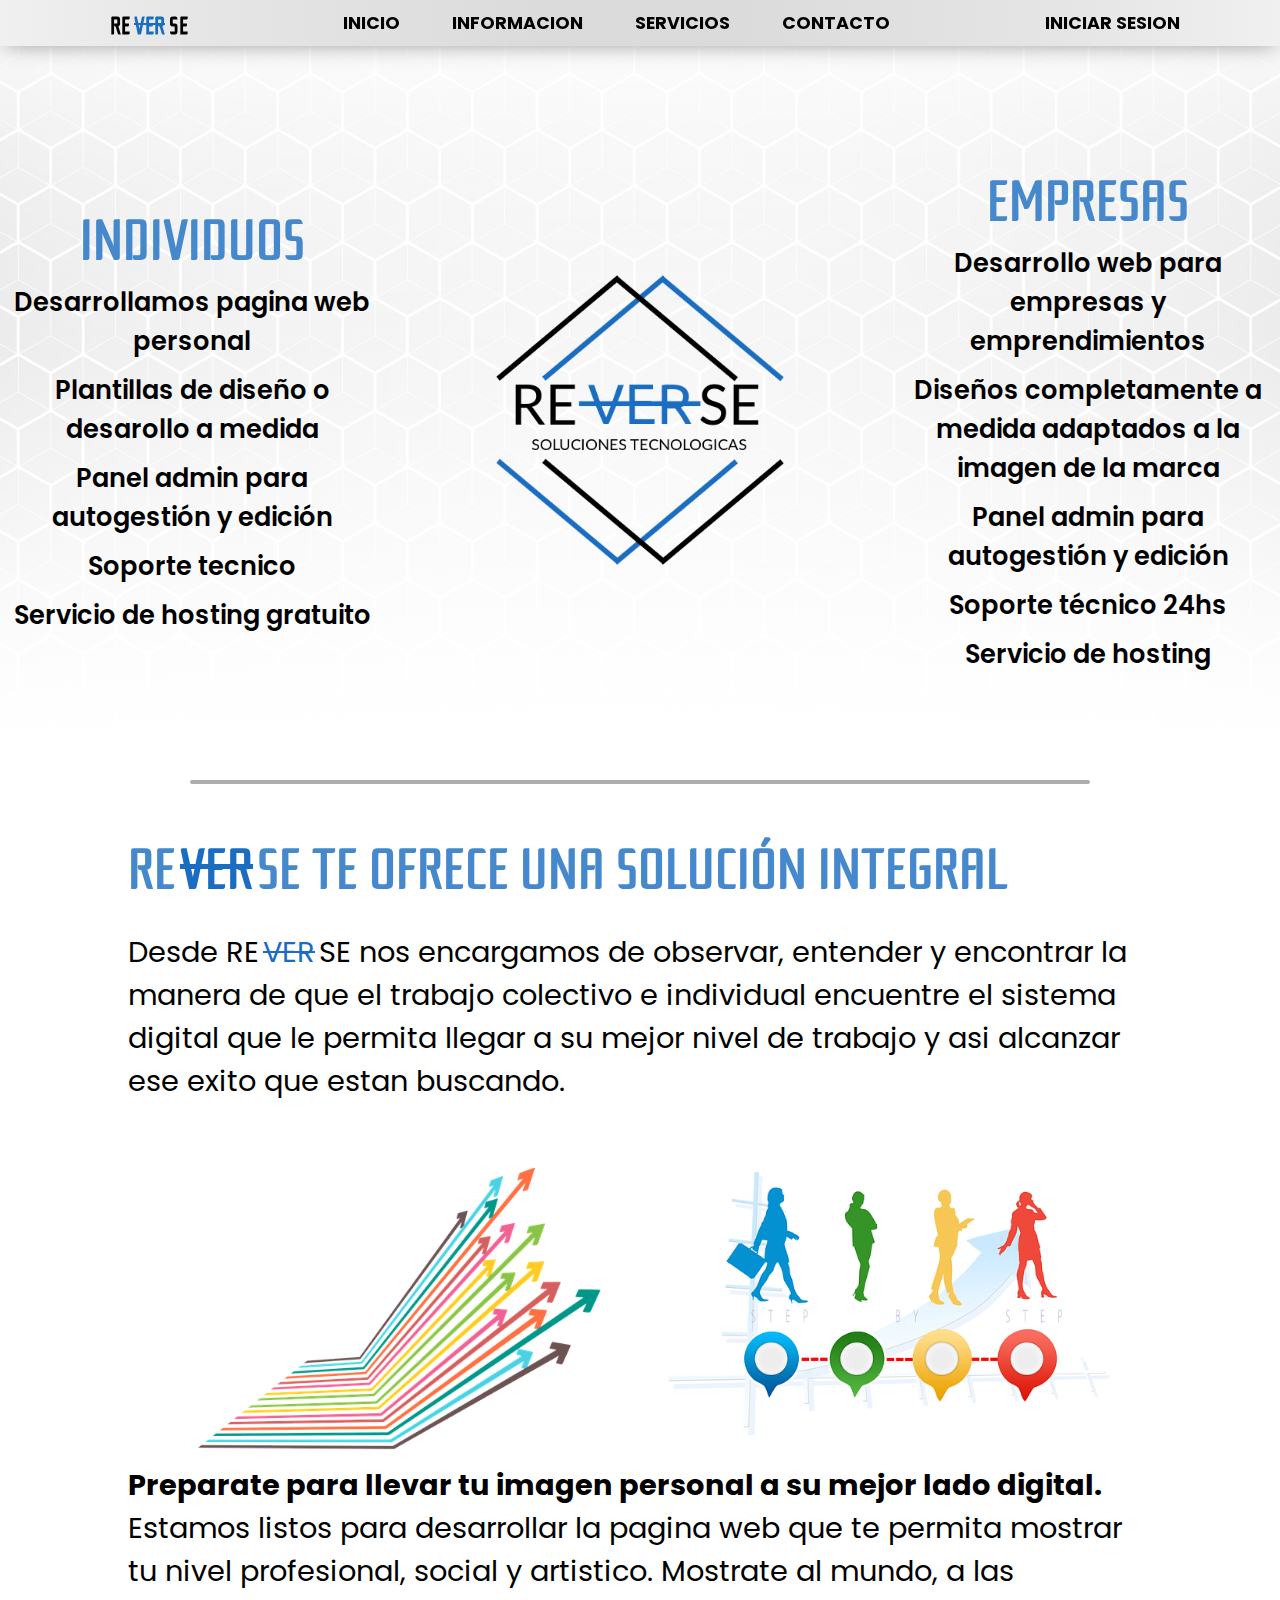
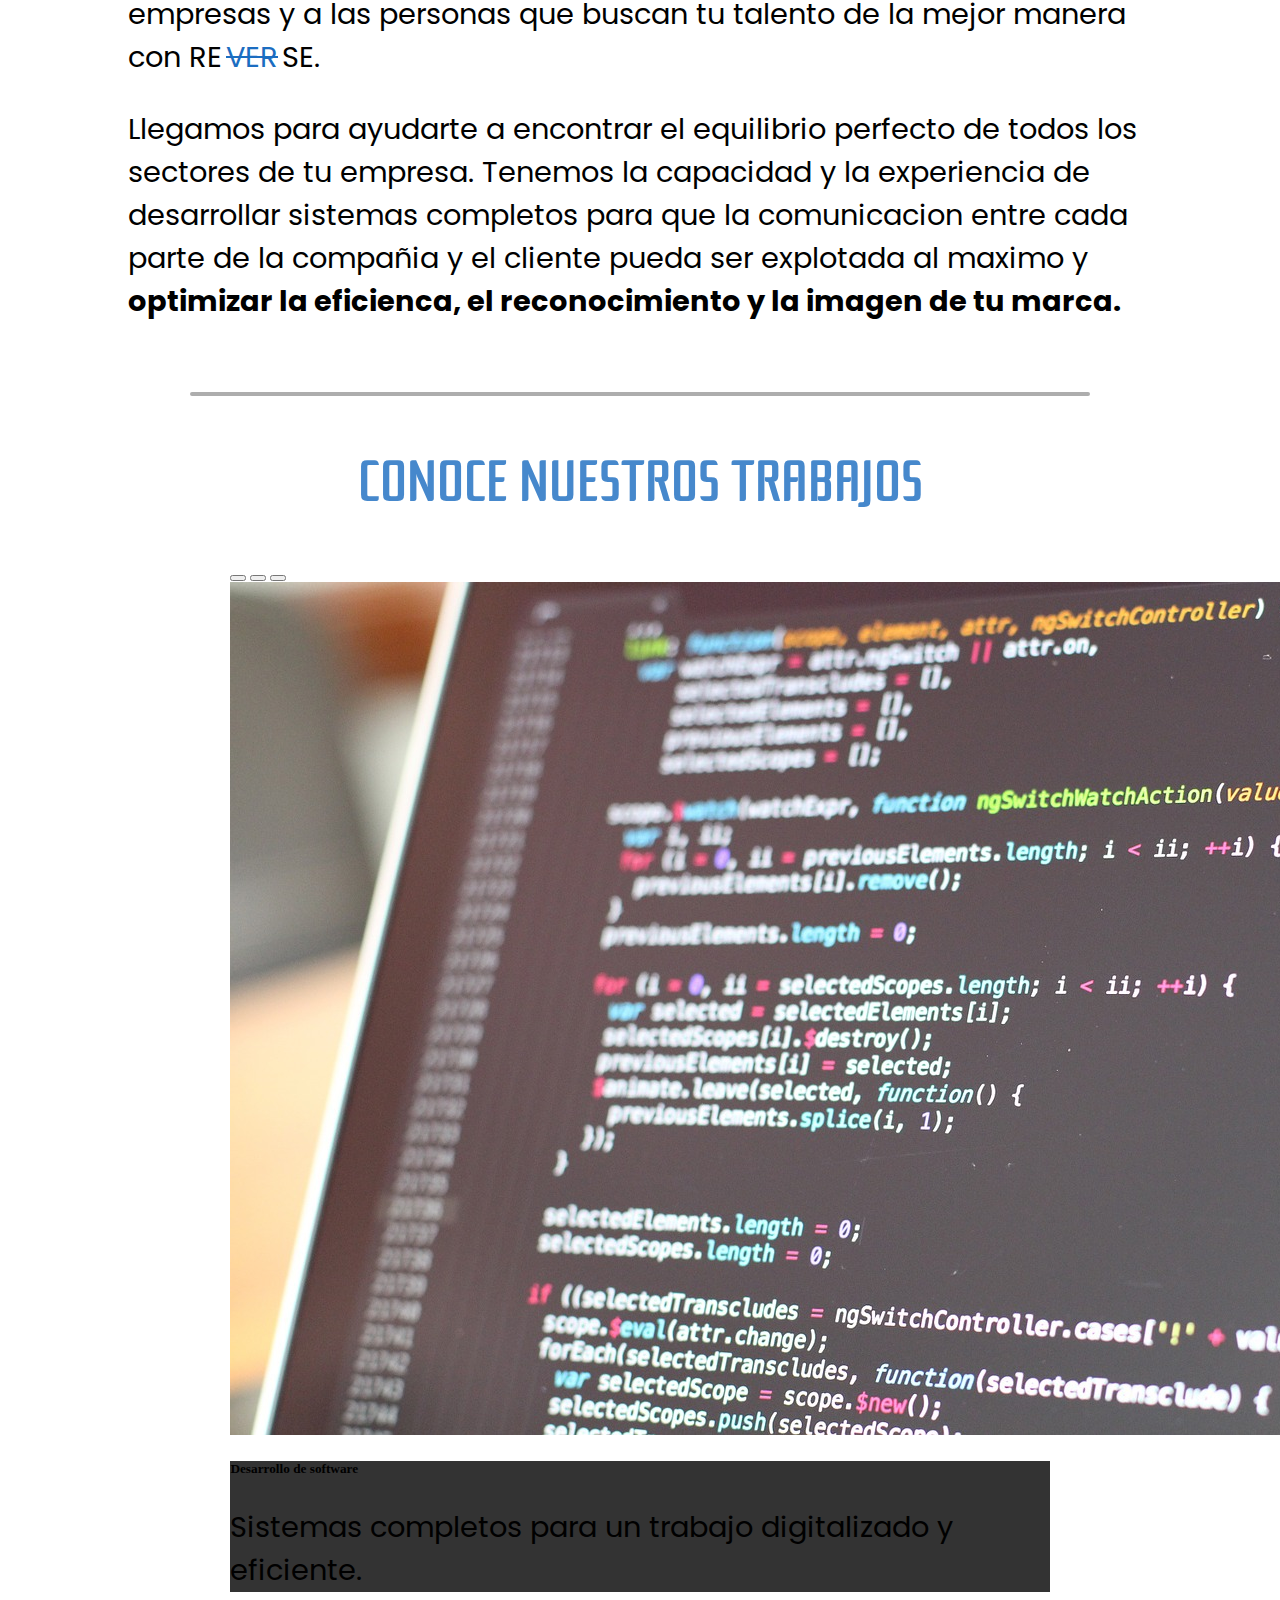
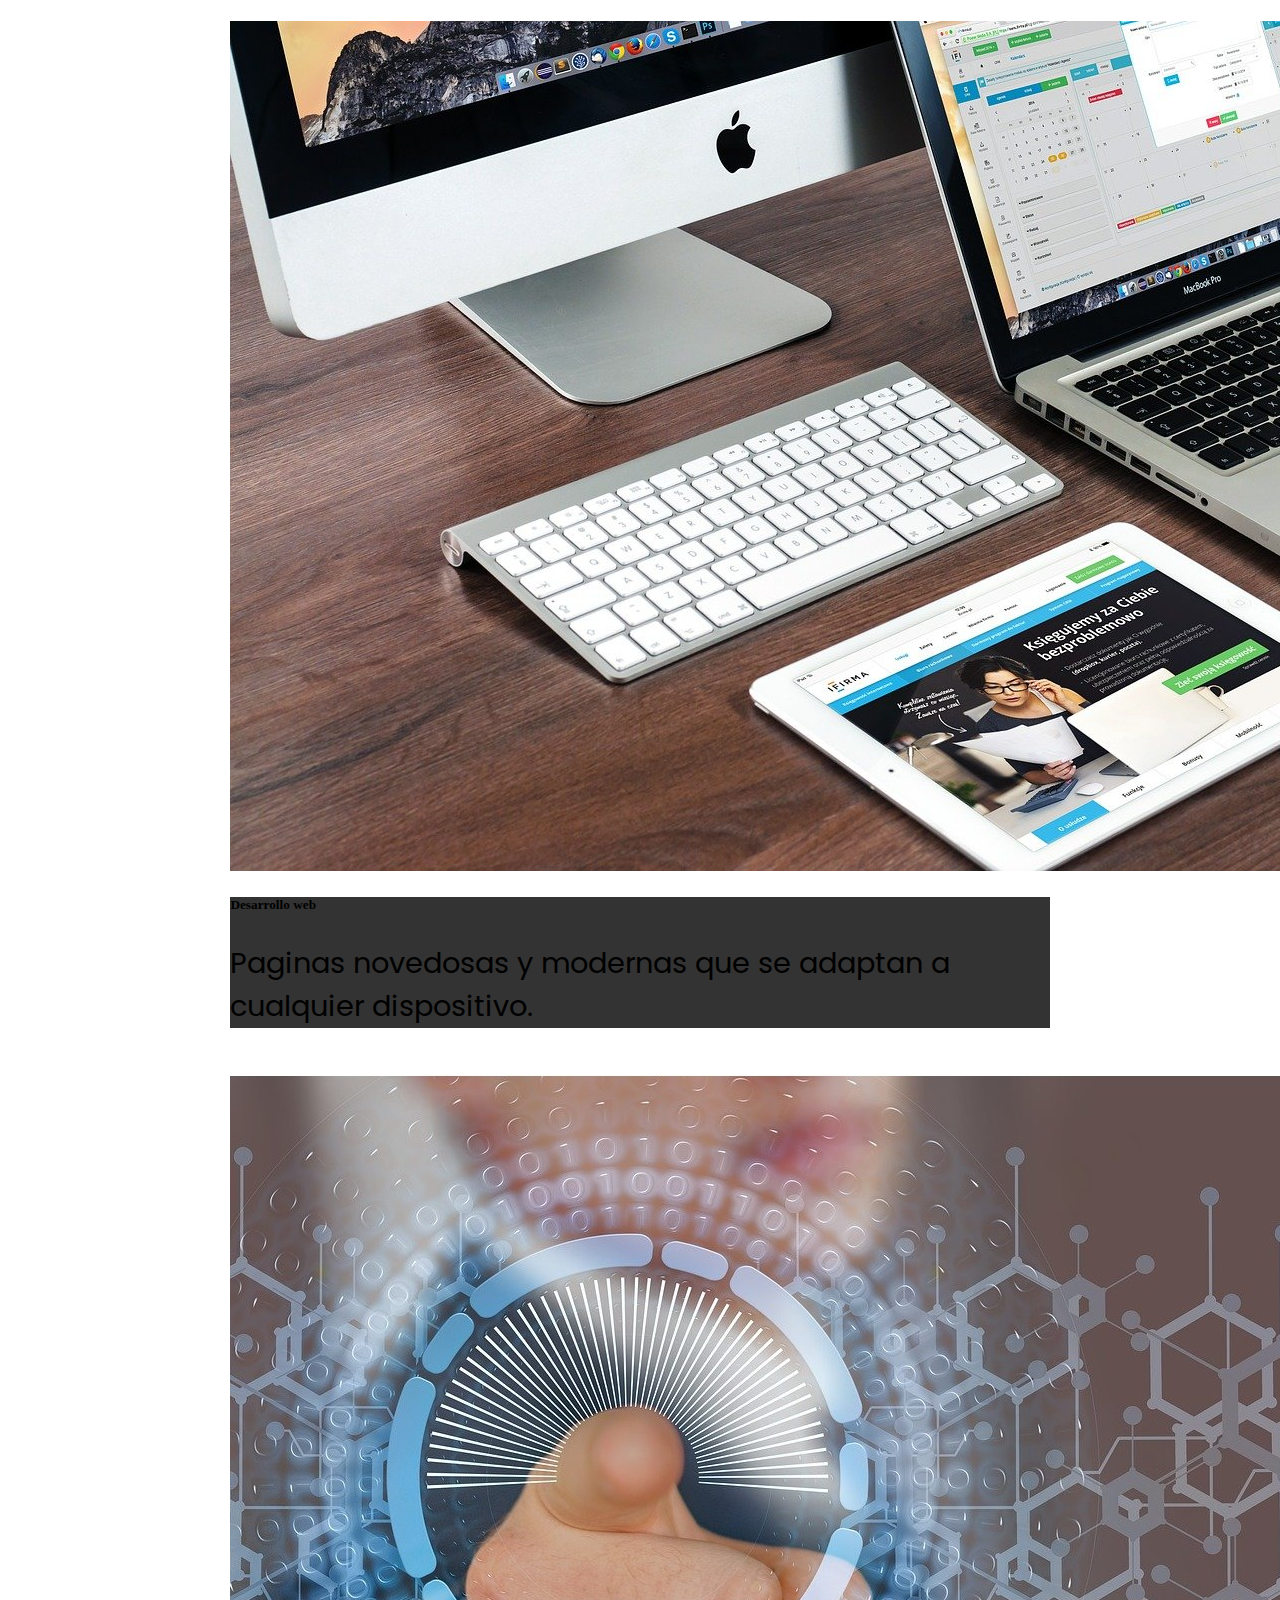
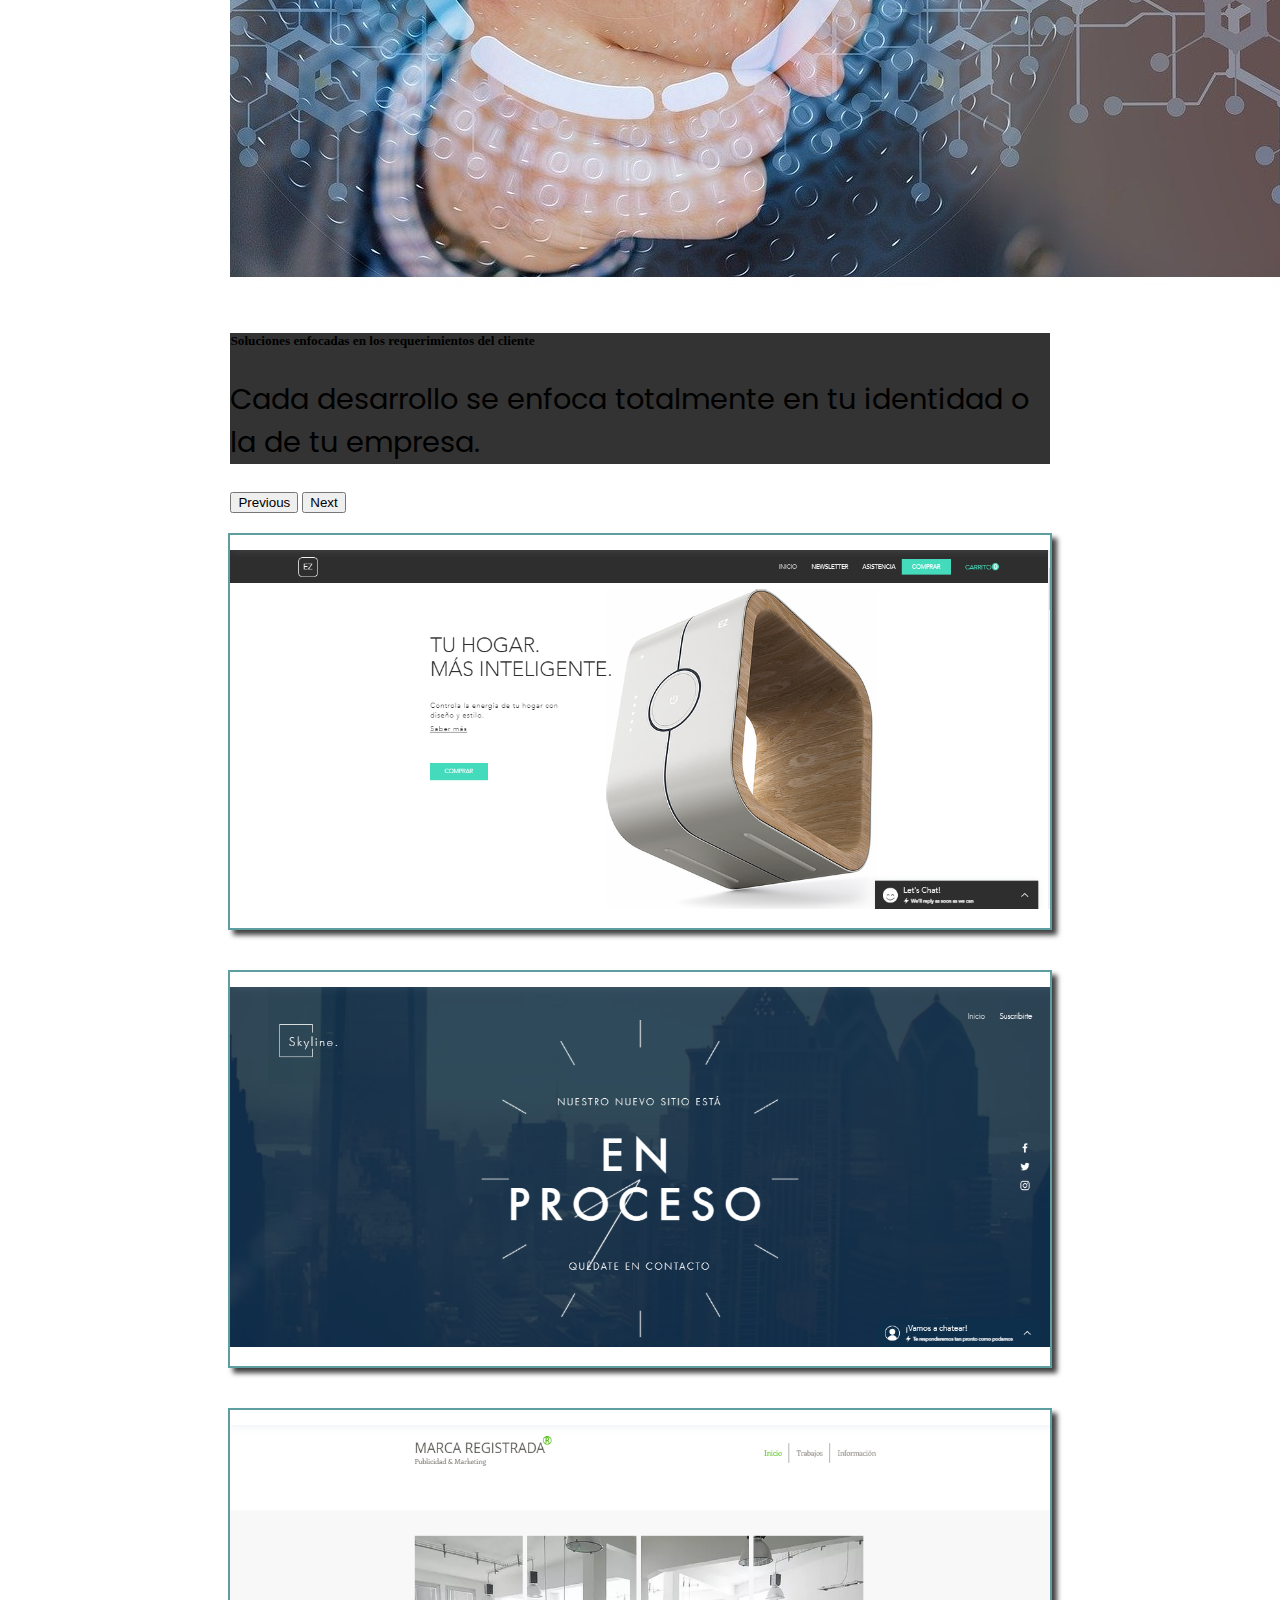
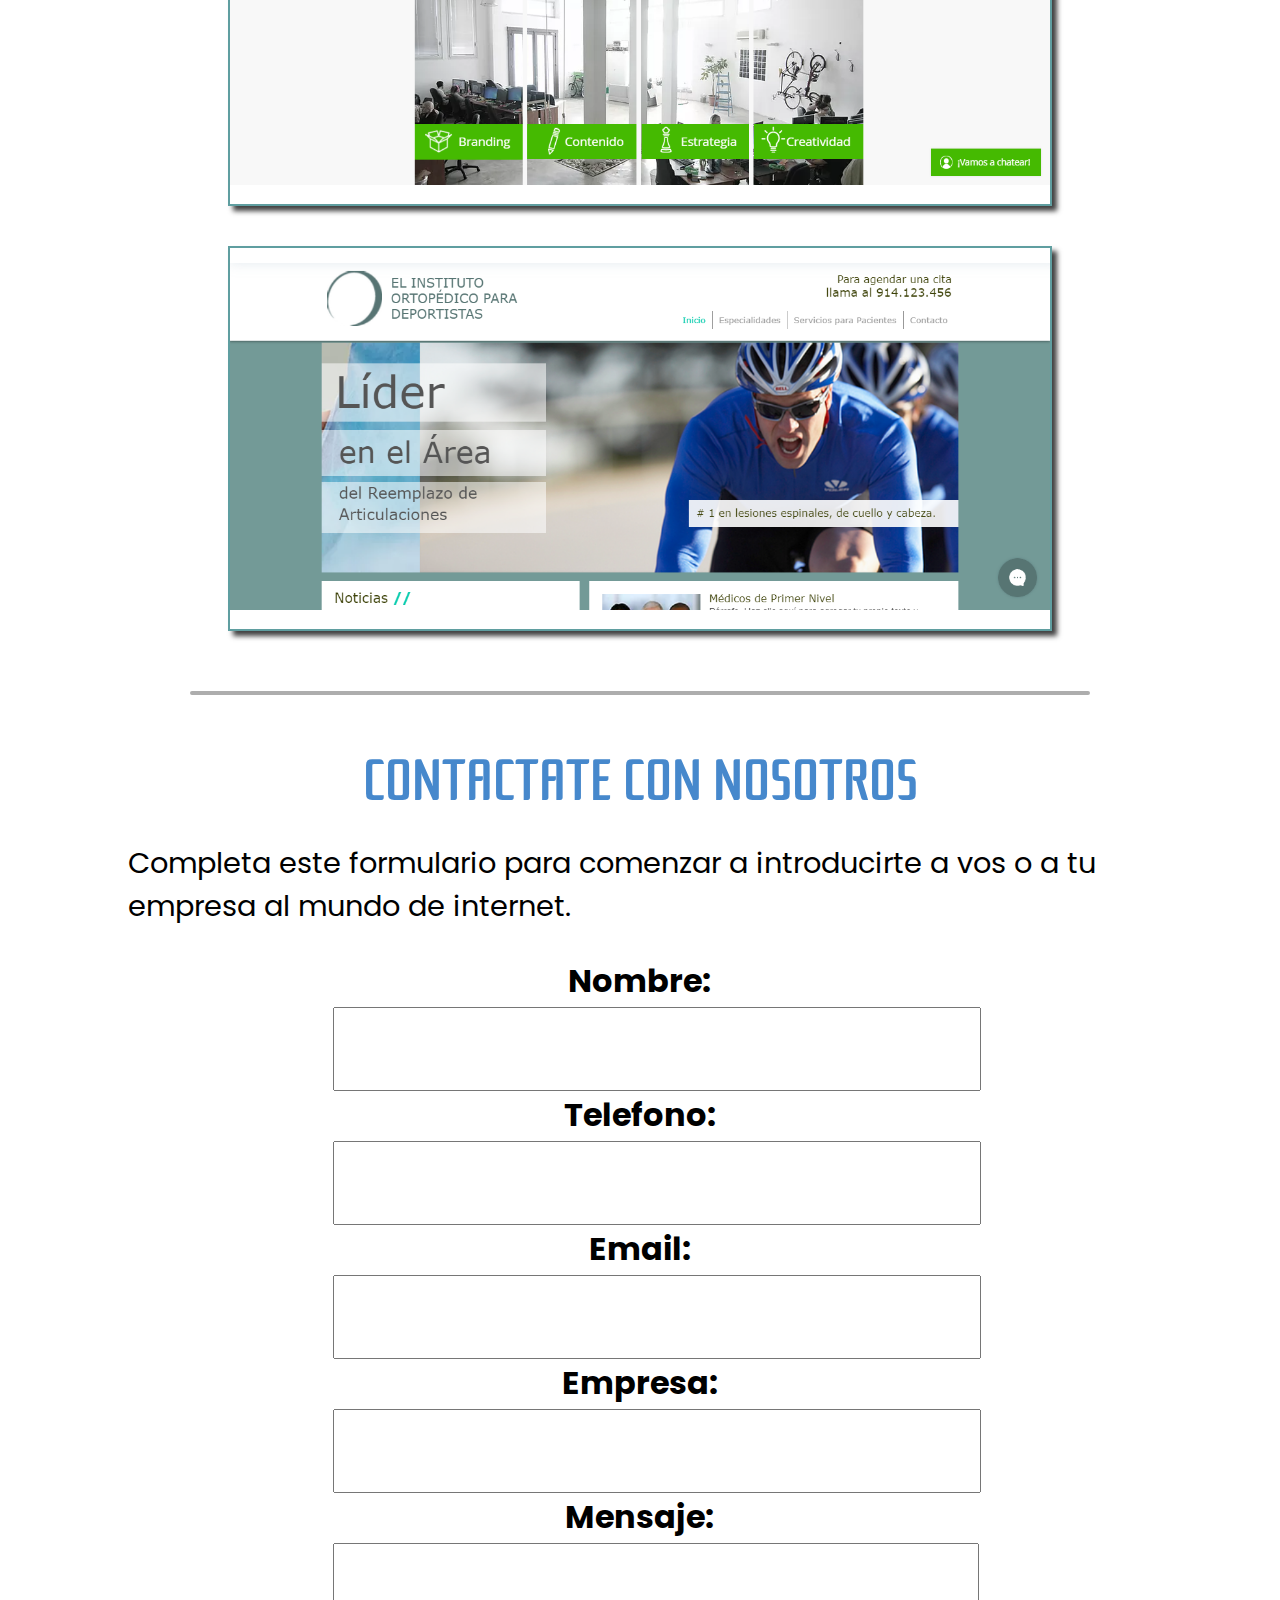
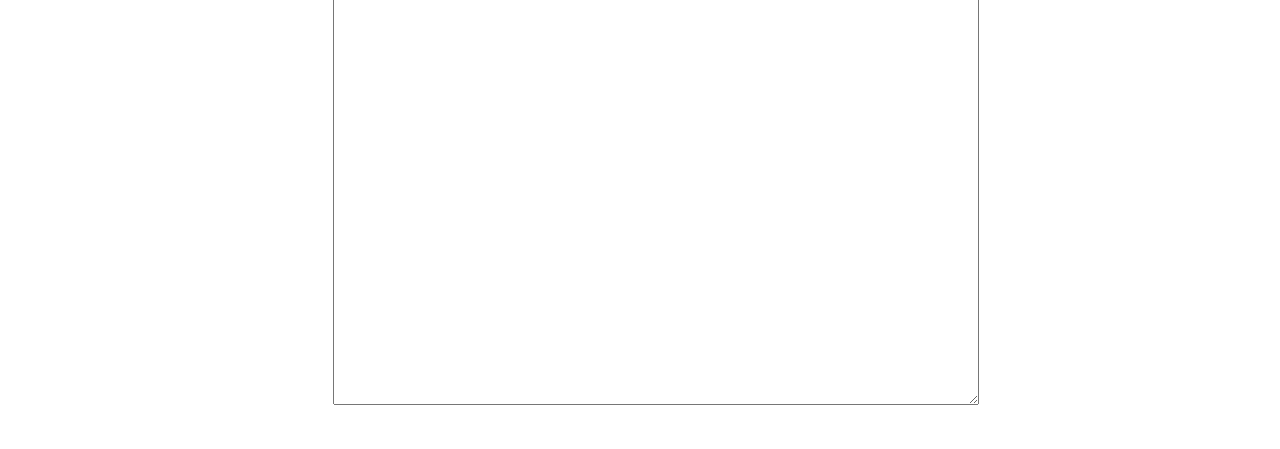
==== index.html @ 1b70571c "agregada galeria de imagenes con cards" ====
<!DOCTYPE html>

<head>
    <meta charset="UTF-8">
    <meta name="viewport" content="width=device-width, initial-scale=1">
    <title>ReVERse - Desarollo web y de Software</title>
    <link href="https://cdn.jsdelivr.net/npm/bootstrap@5.0.1/dist/css/bootstrap.min.css" rel="stylesheet"
        integrity="sha384-+0n0xVW2eSR5OomGNYDnhzAbDsOXxcvSN1TPprVMTNDbiYZCxYbOOl7+AMvyTG2x" crossorigin="anonymous">
    <script src="https://cdn.jsdelivr.net/npm/bootstrap@5.0.1/dist/js/bootstrap.bundle.min.js"
        integrity="sha384-gtEjrD/SeCtmISkJkNUaaKMoLD0//ElJ19smozuHV6z3Iehds+3Ulb9Bn9Plx0x4"
        crossorigin="anonymous"></script>
    <link rel="stylesheet" href="index.css">
    <link rel="preconnect" href="https://fonts.gstatic.com">
    <link href="https://fonts.googleapis.com/css2?family=Poppins:wght@300&display=swap" rel="stylesheet">
    <link href="https://fonts.googleapis.com/css2?family=Rationale&display=swap" rel="stylesheet">

</head>

<body>
    <div class="contenedor-login-bg" id="contenedor-login">
        <a class="boton-cerrar" href="#cerrar" id="cerrar">X</a>
            <div class="contenedor-login">
                <img src="https://th.bing.com/th/id/Rf9ba2df73b8e95305eded87ca99179e6?rik=%2bXi0t87pKKcfAg&riu=http%3a%2f%2fwww.joycekahngdds.com%2fassets%2fimages%2fcallout-1.png&ehk=QYK2PMqQpmSQfS%2fu%2bgMlift9%2bcZ32bY6OkNcVtObhyY%3d&risl=&pid=ImgRaw" alt="">
                <h1>Iniciar Sesion</h1>
                <input class="login-input-email" type="email" placeholder="Usuario">
                <input class="login-input-password" type="password" placeholder="Password">
                <button>ENTRAR</button>
                <a href="index.html">Olvide mi password</a>
            </div>
    </div>
    <header  id="inicio">
        <div class="barra-navegacion">
        <nav>
            <h2 class="logotext">RE<span class="estilo-nombre">VER</span>SE</h2>
            <ul>
                <li><a href="#inicio">INICIO</a></li>
                <li><a href="#informacion">INFORMACION</a></li>
                <li><a href="#servicios">SERVICIOS</a></li>
                <li><a href="#contacto">CONTACTO</a></li>
            </ul>
            <a class="ic-navbar" id="boton-iniciar-sesion" href="#contenedor-login">INICIAR SESION</a>
        </nav>
    </div>
        <div class="contenedor-portada">
            <div class="portada-lado">
                <h2 class="estilo-titulos">INDIVIDUOS</h2>
                <ul class="lista-info">
                    <li>Desarrollamos pagina web personal</li>
                    <li>Plantillas de diseño o desarollo a medida</li>
                    <li>Panel admin para autogestión y edición</li>
                    <li>Soporte tecnico</li>
                    <li>Servicio de hosting gratuito</li>
                </ul>
            </div>
            <div class="portada-cnt">
                <img class="logo-portada" src="./logoentregafin.png" alt="">
            </div>
            <div class="portada-lado">
                <H2 class="estilo-titulos">EMPRESAS</H2>
                <ul class="lista-info">
                    <li>Desarrollo web para empresas y emprendimientos</li>
                    <li>Diseños completamente a medida adaptados a la imagen de la marca</li>
                    <li>Panel admin para autogestión y edición</li>
                    <li>Soporte técnico 24hs</li>
                    <li>Servicio de hosting</li>
                </ul>
            </div>
        </div>
    </header>
    <hr id="informacion">
    <main>
        <section class="contenedor-informacion">
            <div class="informacion-texto">
                <h2 class="estilo-titulos">RE<span class="estilo-nombre">VER</span>SE TE OFRECE UNA SOLUCIÓN INTEGRAL
                </h2>
                <p>
                    Desde RE<span class="estilo-nombre">VER</span>SE nos encargamos de observar, entender y encontrar la
                    manera de que el trabajo colectivo e individual encuentre el sistema digital que
                    le permita llegar a su mejor nivel de trabajo y asi alcanzar ese exito que estan buscando.
                </p>
                <img src="./imagen-individuo.png" alt="">
                <img src="./imagen-productividad.png" alt="imagen alta productividad">
                <p><strong>Preparate para llevar tu imagen personal a su mejor lado digital.</strong>
                    Estamos listos para desarrollar la pagina web que te permita mostrar tu nivel profesional, social y
                    artistico.
                    Mostrate al mundo, a las empresas y a las personas que buscan tu talento de la mejor manera con
                    RE<span class="estilo-nombre">VER</span>SE.
                </p>
                <p>Llegamos para ayudarte a encontrar el equilibrio perfecto de todos los sectores de tu empresa.
                    Tenemos la capacidad y la experiencia de desarrollar sistemas completos para que la comunicacion
                    entre cada parte de la compañia y el cliente pueda ser explotada al maximo y <strong>optimizar la
                        eficienca, el reconocimiento y la imagen de tu marca.</strong>
                </p>
            </div>
        </section>
        <hr id="servicios">
        <section class="contenedor-servicios" >
            <h2 class="estilo-titulos">CONOCE NUESTROS TRABAJOS</h2>
            <div class="carousel-bs">
                <div id="carouselExampleCaptions" class="carousel slide" data-bs-ride="carousel">
                    <div class="carousel-indicators">
                        <button type="button" data-bs-target="#carouselExampleCaptions" data-bs-slide-to="0"
                            class="active" aria-current="true" aria-label="Slide 1"></button>
                        <button type="button" data-bs-target="#carouselExampleCaptions" data-bs-slide-to="1"
                            aria-label="Slide 2"></button>
                        <button type="button" data-bs-target="#carouselExampleCaptions" data-bs-slide-to="2"
                            aria-label="Slide 3"></button>
                    </div>
                    <div class="carousel-inner">
                        <div class="carousel-item active">
                            <img src="./imagen-3.jpg" class="d-block w-100" alt="...">
                            <div class="fondo-oscuro carousel-caption d-none d-md-block">
                                <h5>Desarrollo de software</h5>
                                <p>Sistemas completos para un trabajo digitalizado y eficiente.</p>
                            </div>
                        </div>
                        <div class="carousel-item">
                            <img src="./imagen-2.jpg" class="d-block w-100" alt="...">
                            <div class="fondo-oscuro carousel-caption d-none d-md-block">
                                <h5>Desarrollo web</h5>
                                <p>Paginas novedosas y modernas que se adaptan a cualquier dispositivo.</p>
                            </div>
                        </div>
                        <div class="carousel-item">
                            <img src="./imagen-1.jpg" class="d-block w-100" alt="...">
                            <div class="fondo-oscuro carousel-caption d-none d-md-block">
                                <h5>Soluciones enfocadas en los requerimientos del cliente</h5>
                                <p>Cada desarrollo se enfoca totalmente en tu identidad o la de tu empresa.</p>
                            </div>
                        </div>
                    </div>
                    <button class="carousel-control-prev" type="button" data-bs-target="#carouselExampleCaptions"
                        data-bs-slide="prev">
                        <span class="carousel-control-prev-icon" aria-hidden="true"></span>
                        <span class="visually-hidden">Previous</span>
                    </button>
                    <button class="carousel-control-next" type="button" data-bs-target="#carouselExampleCaptions"
                        data-bs-slide="next">
                        <span class="carousel-control-next-icon" aria-hidden="true"></span>
                        <span class="visually-hidden">Next</span>
                    </button>
                </div>
            </div>
            <div class="card-imagen">
                <img src="./card-imagen1.PNG" alt="">
            </div>
            <div class="card-imagen">
                <img src="./card-imagen2.PNG" alt="">
            </div>
            <div class="card-imagen">
                <img src="./card-imagen3.PNG" alt="">
            </div>
            <div class="card-imagen">
                <img src="./card-imagen4.PNG" alt="">
            </div>
        </section>
        <hr id="contacto">
        <section class="contenedor-contacto" >
            <h2 class="estilo-titulos">CONTACTATE CON NOSOTROS</h2>
            <p>Completa este formulario para comenzar a introducirte a vos o a tu empresa al mundo de internet.</p>
            <div class="contenedor-formulario">
            <label class="form-block" for="nombre">Nombre:</label>
            <input class="form-block" type="text" id="nombre">
            <label class="form-block" for="telefono">Telefono:</label>
            <input class="form-block" type="tel" id="telefono">
            <label class="form-block" for="email">Email:</label>
            <input class="form-block" type="email" id="email">
            <label class="form-block" for="empresa">Empresa:</label>
            <input class="form-block" type="text" id="empresa">
            <label class="form-block" for="Mensaje">Mensaje:</label>
            <textarea name="mensaje" id="mensaje" cols="30" rows="10"></textarea>
        </div>
        </section>
    </main>
</body>

</html>
---- index.css ----
body {
    margin: 0;
}

a{
    text-decoration: none;
    color: inherit;
}

.contenedor-login-bg {
    z-index: 4;
    width: 0;
    height: 0;
    position: fixed;
    top: 0;
    left: 0;
    opacity: 0;
    background-color: rgba(0, 0, 0, 0.8);
    display: flex;
    justify-content: center;
    align-items: center;
    transition: all 1.5s;
}



#contenedor-login:target{
    opacity: 1;
    width: 100%;
    height: 100vh;
}

.boton-cerrar {
    border-radius: 20px;
    background-color: black;
    margin: 30px;
    padding: 20px;
    color: white;
    position: absolute;
    top: 0;
    right: 0;
    font-size: 2em;
}
nav {
    z-index: 3;
    position: fixed;
    display: flex;
    justify-content:space-between;
    align-items: center;
    box-sizing: border-box;
    top: 0;
    width: 100%;
    padding: 0 100px;
    margin: 0;
    box-shadow: 0px 1px 25px -5px rgba(0,0,0,0.5);
    background: rgb(219,219,219);
    background: radial-gradient(circle, rgba(219,219,219,1) 15%, rgba(230,230,230,1) 70%, rgba(240,240,240,1) 100%);

}

.logotext {
    font-family: 'Rationale', sans-serif;
    top: 0;
    left: 0;
    margin: 0;
    margin-left: 10px;
    padding: 0px 0px;
}

.ic-navbar {
    font-family: 'Poppins', sans-serif;
    font-size: 1.1em;
    font-weight: bold;
    color: black;
}

.estilo-nombre {
    margin: 0 4px;
    color: rgb(27, 109, 193);
    text-decoration:line-through;
}

nav ul {
    width: 60%;
    display: flex;
    padding: 0;
    margin: 0;
    justify-content: center;
    list-style: none;
}

nav li {
    font-family: 'Poppins', sans-serif;
    font-size: 1.1em;
    font-weight: bold;
    color: black;
    display: flex;
    padding: 10px 4%;
    transition: all 0.2s;
}

nav li:hover {
    color: rgb(0, 0, 214) ;
    cursor: pointer;
}

header {
    /* margin-top: 47.78px; */
    width: 100%;
    height: auto;
    background-image: url(./fondo-portada.jpg);
    background: linear-gradient(180deg, rgba(255,255,255,0), rgba(255,255,255,1)), url(./fondo-portada.jpg);
    background-position: center;
    background-size: cover;
}

.contenedor-portada {
    width: 100%;
    height: 80vh;
    display: flex;
    justify-content: space-between;
}

.contenedor-portada div {
    width: 30%;
    height: 100%;
    box-sizing:border-box;
    display: flex;
    justify-content:center;
    align-items: center;
}

.estilo-titulos {
    margin:0;
    color: #4688cc !important;
    font-size: 3.5em;
    font-family: 'Rationale', sans-serif !important;
}

.logo-portada {
    width: 80%;
}

.portada-lado {
    flex-direction: column;
}

.portada-lado ul {
    margin: 0;
    padding: 0;
    font-weight: 600;
    list-style: none;
    text-align: center;
    font-family: 'Poppins', sans-serif;
    font-size: 1.6em;
}

.portada-lado li {
    margin: 10px 0px;
}

hr {
    margin: auto !important;
    width: 70% !important; 
    border: #adadad solid 2px;
    background-color: #c0bebe;
    border-radius: 25px;
}

main {
    width: 100%;
}

section {
    width: 80%;
    height: 100%;
    margin: 40px auto;
    display: flex;
}

.contenedor-informacion {
    justify-content: space-between;
}

.informacion-texto {
    width: 100%;
}

p {
    font-family: 'Poppins', sans-serif;
    font-size: 1.8em;
}

.informacion-texto img {
    width: 500px;
    float: right;
}

.contenedor-servicios {
    flex-direction: column;
    justify-content: center;
    align-items: center;
}

.carousel-bs {
    margin-top: 50px;
    width: 80%;
    object-fit: cover;
}

.fondo-oscuro {
    background-color: rgba(0, 0, 0, 0.8);
}

.card-imagen {
    margin: 20px 0px;
    width: 80%;
    border: cadetblue 2px solid;
    box-shadow: 5px 5px 5px 0px rgba(0,0,0,0.75);
}

.card-imagen img {
    margin: 15px 0px;
    width: 100%;
}


.contenedor-contacto {
    display: flex;
    flex-direction: column;
    justify-content: center;
    align-items: center;
}

label {
    font-family: 'Poppins', sans-serif;
    font-weight: bold;
    font-size: 2em;
}

input, textarea {
    padding: 15px;
    width: 100%;
    font-family: 'Poppins', sans-serif;
    font-weight: bold;
    font-size: 1.8em;
    color: rgb(27, 109, 193);
}

.contenedor-formulario {
    width: 60%;
}

.form-block {
    text-align: center;
    width: 100%;
    height: 50px;
    display: block;
}


.contenedor-login {
    padding: 25px;
    width: 25%;
    height: auto;
    display: flex;
    flex-direction: column;
    background-color: rgb(253, 253, 253);
    align-items: center;
    border: 1px solid rgb(219, 216, 216);
    box-shadow: 0px 1px 10px 1px rgb(182, 179, 179);
}

.contenedor-login img {
    width: 35%;
}

.contenedor-login h1 {
    color: rgb(107, 107, 107);
    font-size: 1.5em;
    margin: 15px 0px 30px 0px;
}

.contenedor-login input {
    font-size: 1.3em;
    height: 7vh;
    width: 90%;
    border: 1px solid rgb(219, 216, 216);
    padding: 10px;
}

.contenedor-login button {
    border-radius: 10px;
    margin-top: 25px;
    margin-bottom: 40px;
    background-color: rgb(3, 24, 83);
    color: white;
    height: 7vh;
    width: 90%;
}

.contenedor-login a {
    color: rgb(107, 107, 107);
    border-radius: 50px;
    padding: 10px;
    border: 1px solid rgb(219, 216, 216);
    font-size: 1.1em;
    text-decoration: none;
}

.login-input-email {
    border-radius: 10px 10px 0px 0px;
}

.login-input-password {
    border-top: none !important;
    border-radius: 0px 0px 10px 10px;
}

@media (max-width: 1024px) {
    .lista-info li{
        font-size: 0.8em;
    }

    nav {
        padding: 0 10px;
    }

    .informacion-texto img {
        width: 60%;
    }

    .estilo-titulos {
        font-size: 2.5em;
    }

    .fondo-oscuro h5{
        font-size: 1em;
    }

    .fondo-oscuro p{
        font-size: 0.6em;
    }

    .contenedor-formulario textarea {
        height: 300px;
    }

    .contenedor-login {
        width: 70%;
    }
}

@media (max-width: 768px) {
    .lista-info li{
        font-size: 0.4em;
    }

    p {
        font-size: 0.8em;
    }

    .carousel-bs {
        width: 100%;
    }

    .informacion-texto img {
        width: 51%;
    }

    .estilo-titulos {
        font-size: 2em;
    }

    .contenedor-formulario {
        width: 100%;
    }

    .contenedor-formulario textarea {
        height: 200px;
    }

    .contenedor-formulario label {
        font-size: 0.9em;
    }

    nav li, nav h2, nav a {
        font-size: 8px !important;
    }

    .contenedor-login {
        width: 80%;
    }

    .contenedor-login img {
        height: 0;
    }

    .contenedor-login h1{
        font-size: 1em;
        margin: 10px 0;
    }
    .contenedor-login button {
        margin: 5px 0px;
    }
}

@media (max-width: 425px) {
    .estilo-titulos {
        font-size: 1.7em;
    }

    .lista-info li {
        font-size: 0.35em;
    }

    .contenedor-portada {
        padding: 0 10px;
    }
    .contenedor-login {
        width: 90%;
    }
    .contenedor-login img {
        height: 0;
    }

    .contenedor-login h1{
        font-size: 1em;
        margin: 10px 0;
    }

    .contenedor-login button {
        margin: 5px 0px;
    }
}


.barra-navegacion{
    width: 100%;
    height: 60px;
}
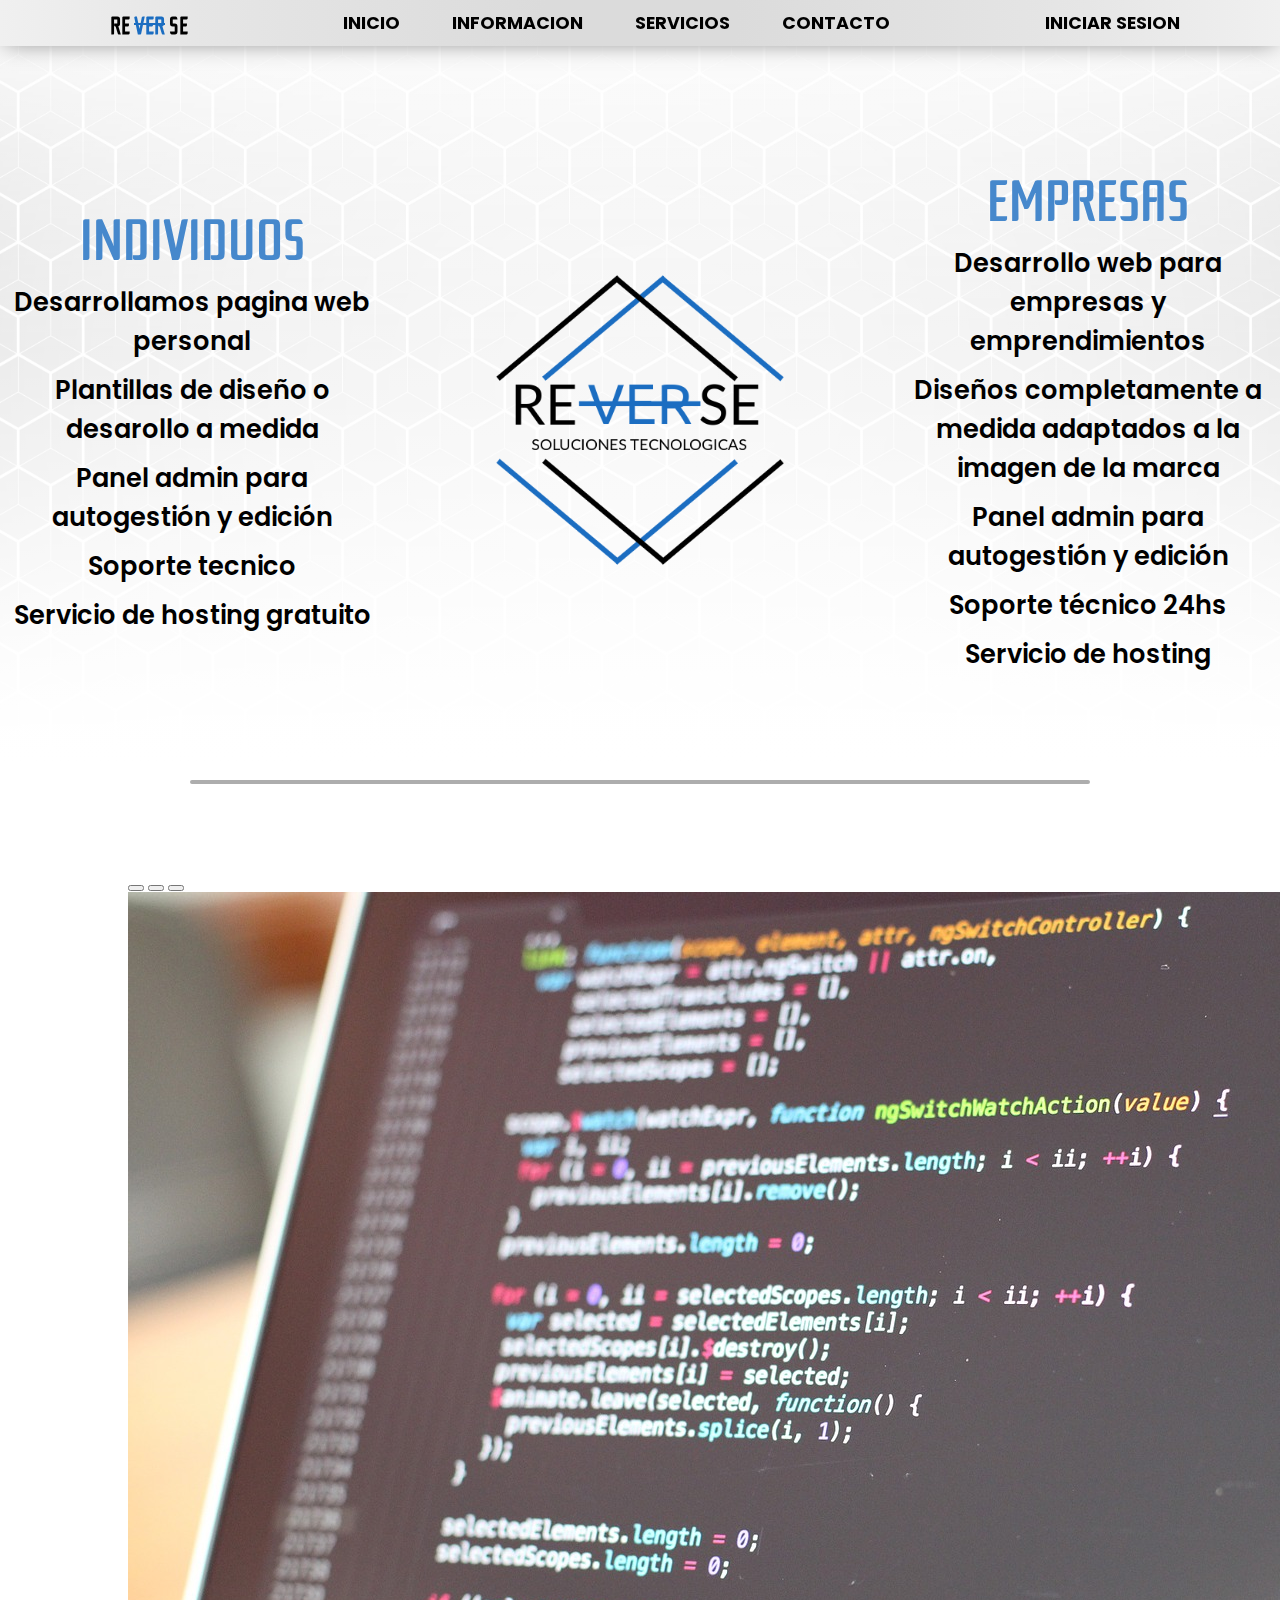
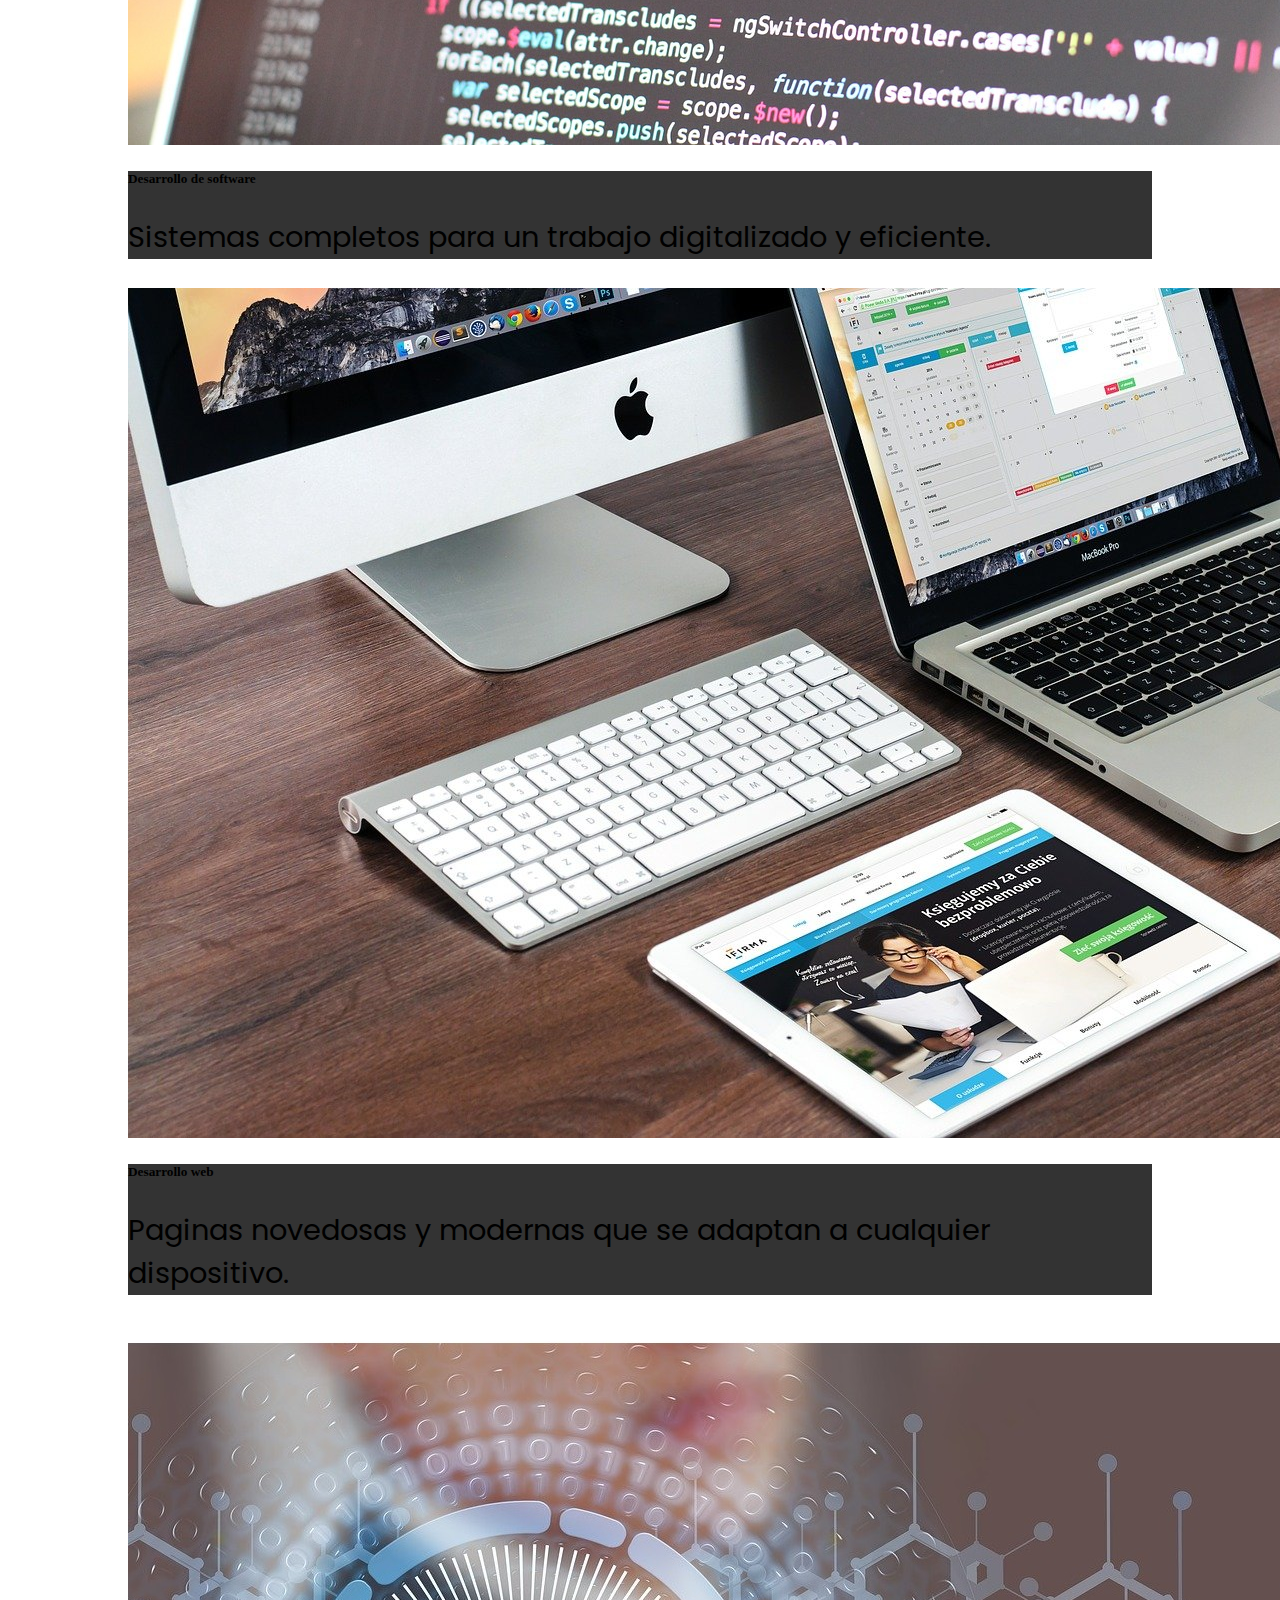
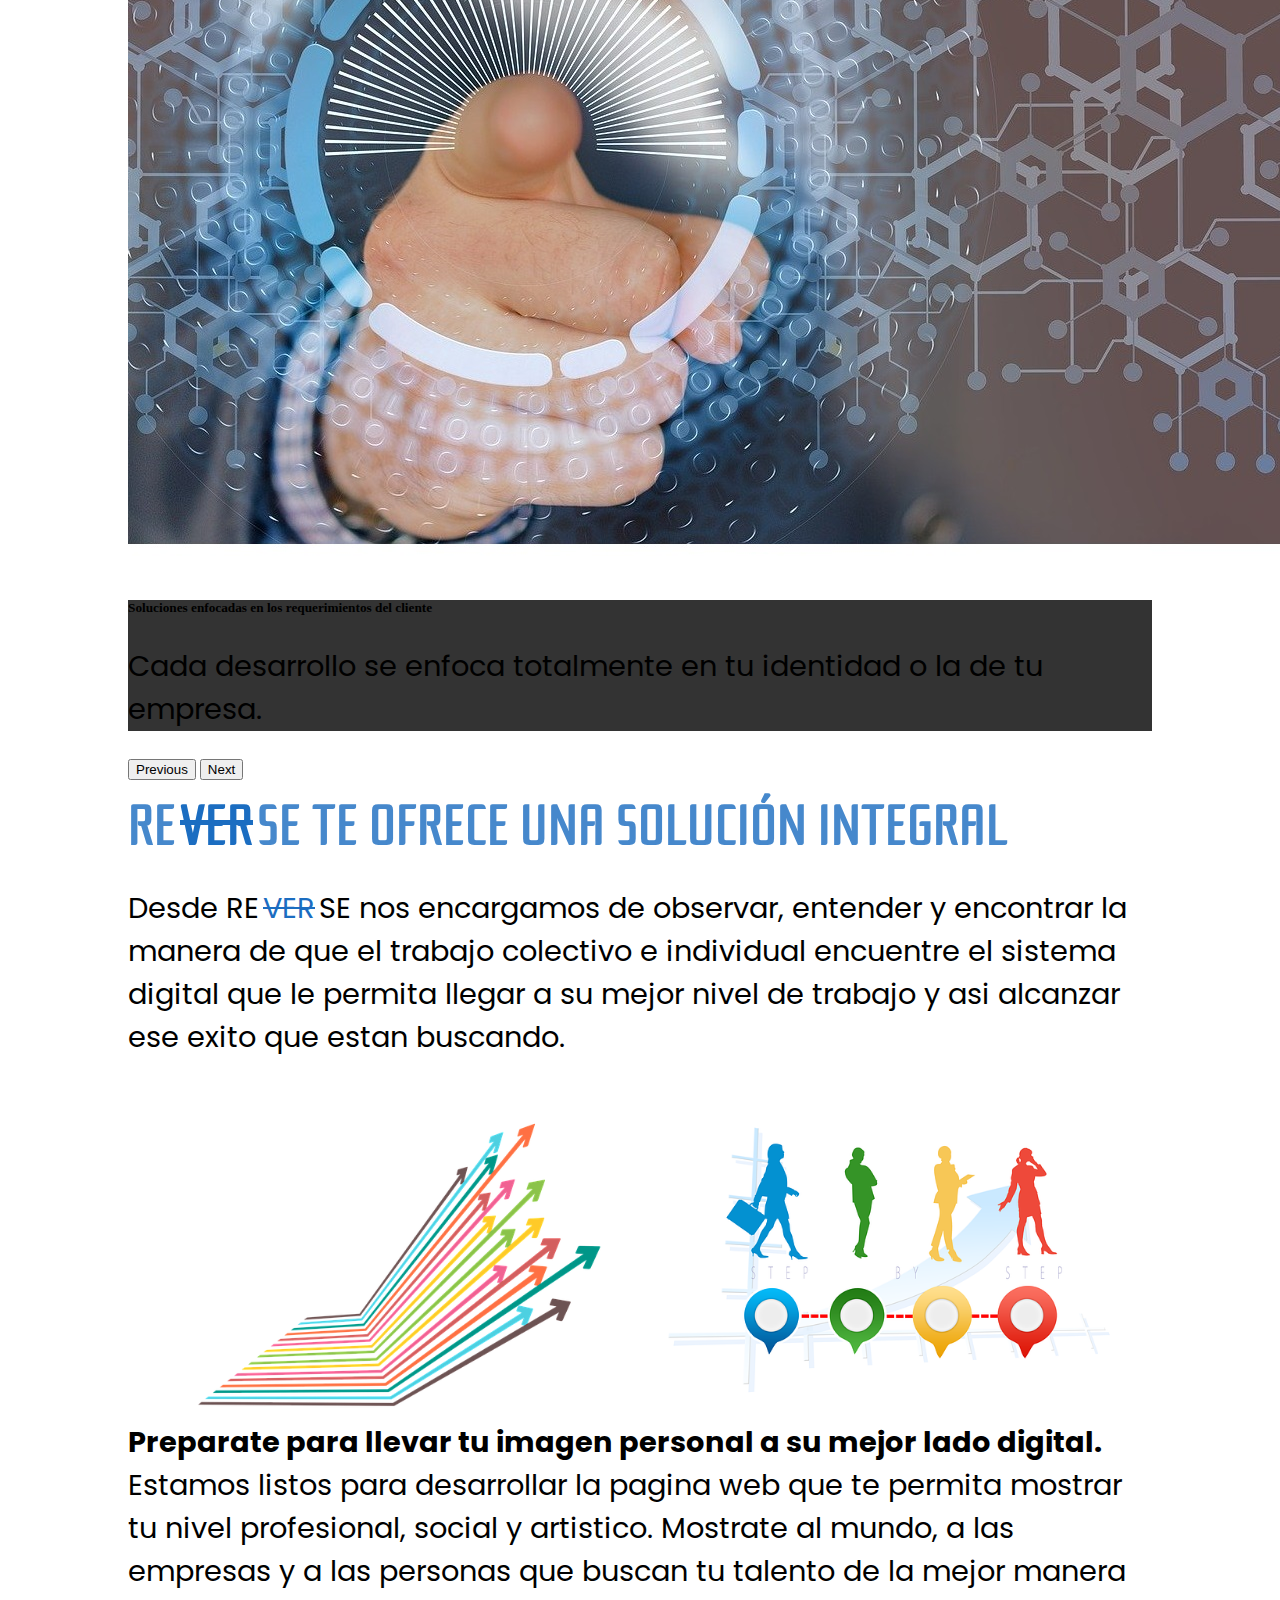
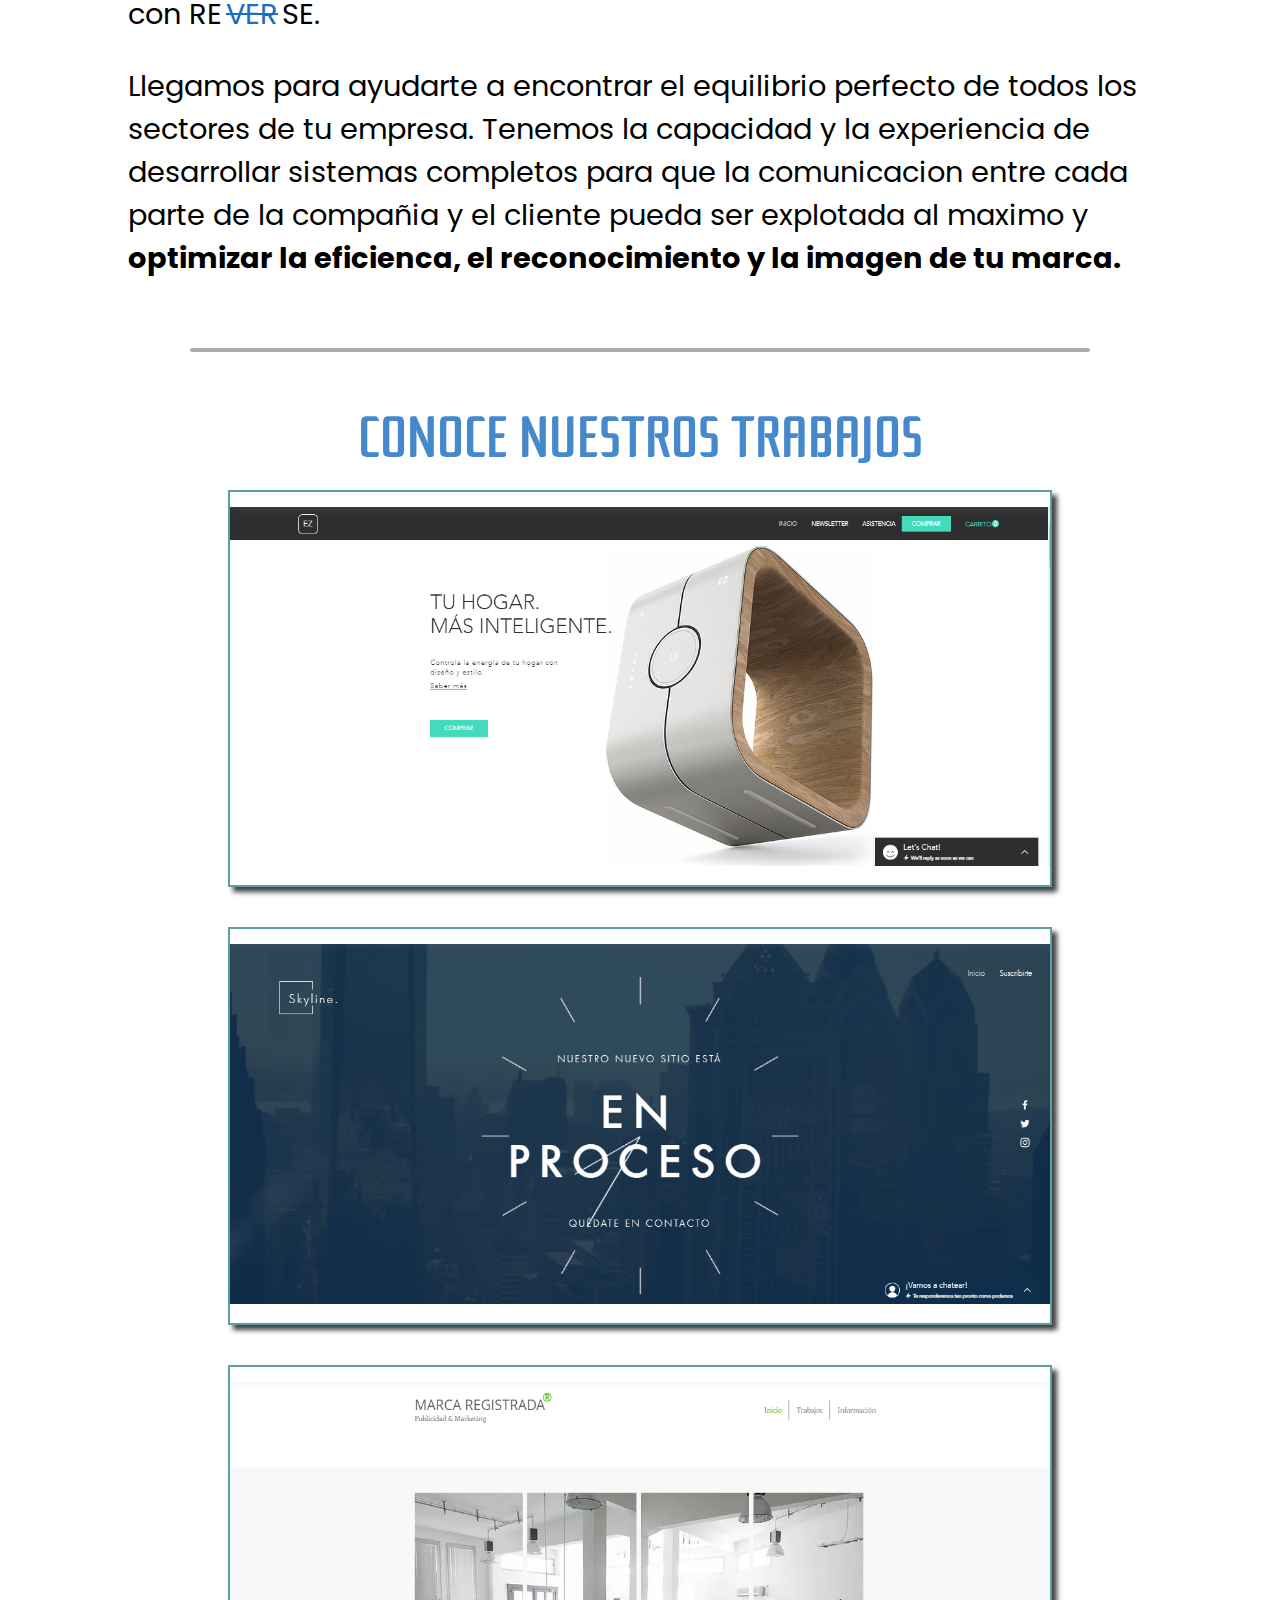
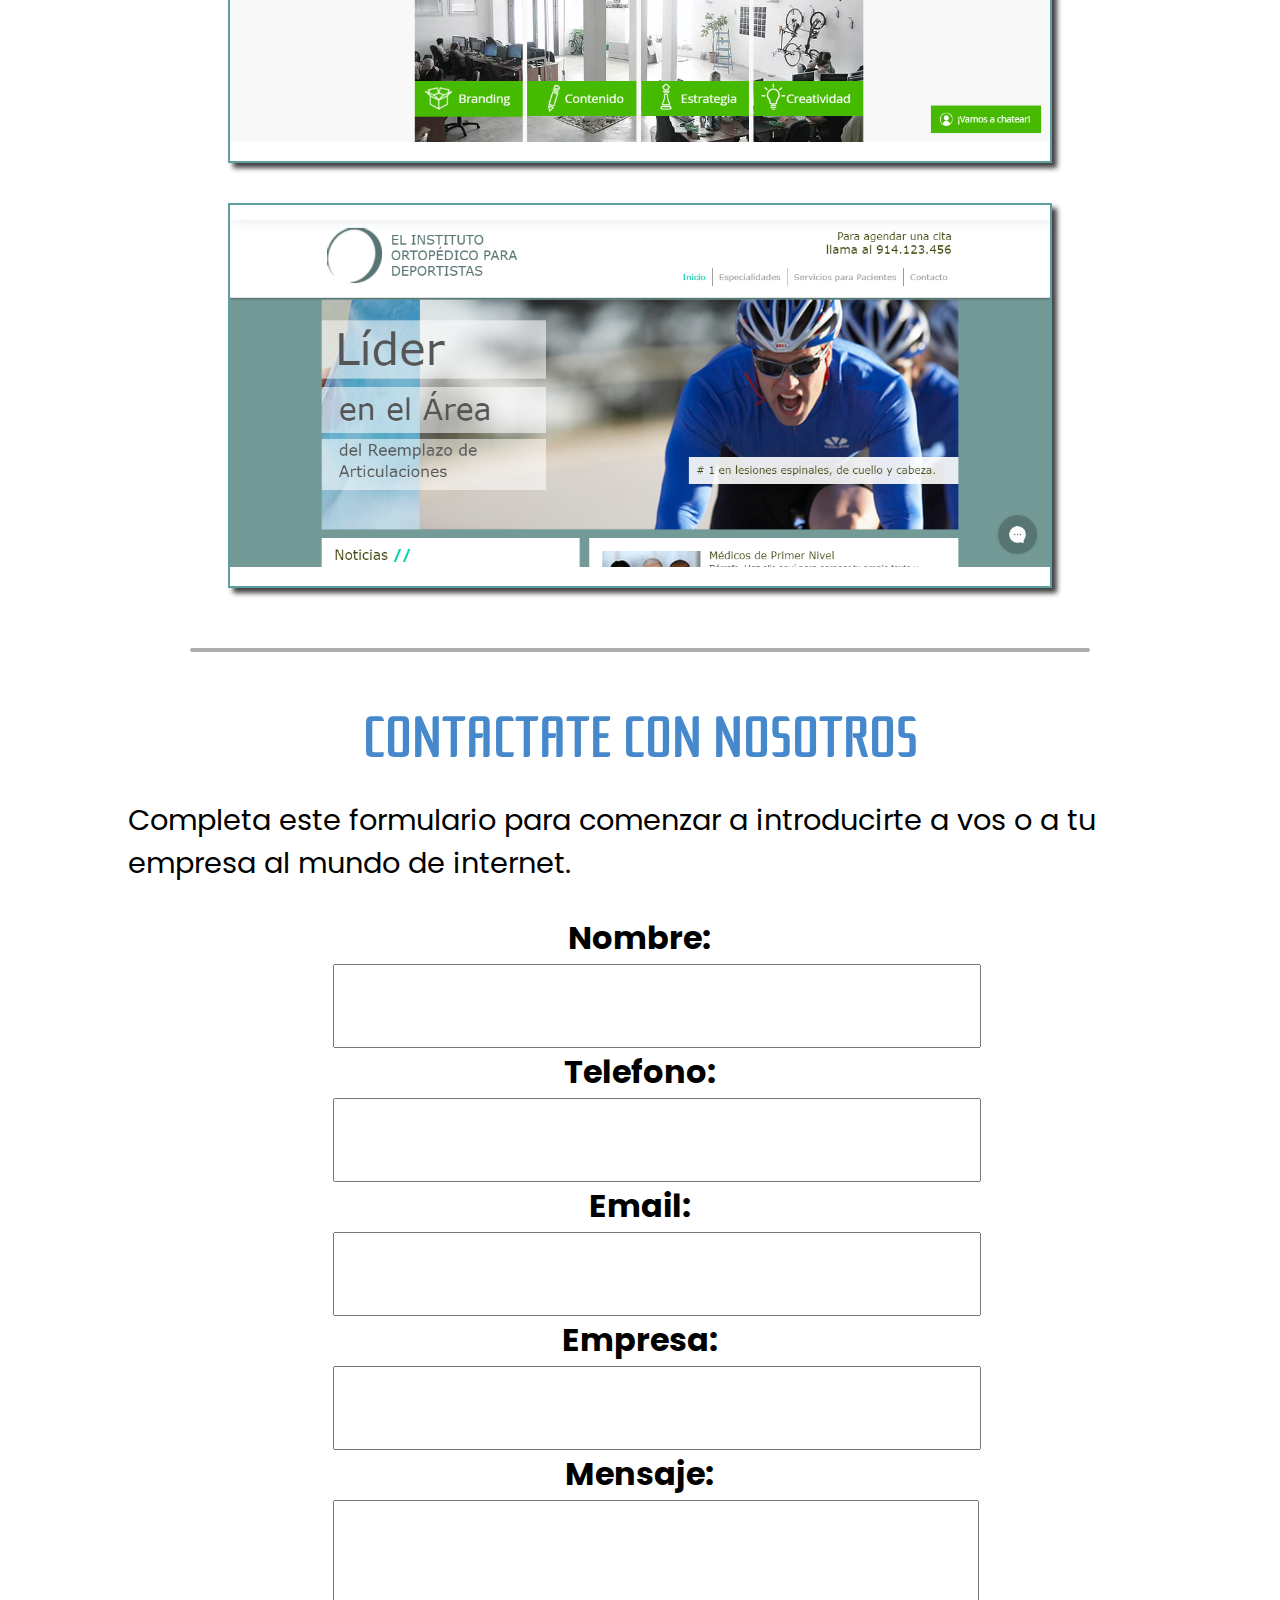
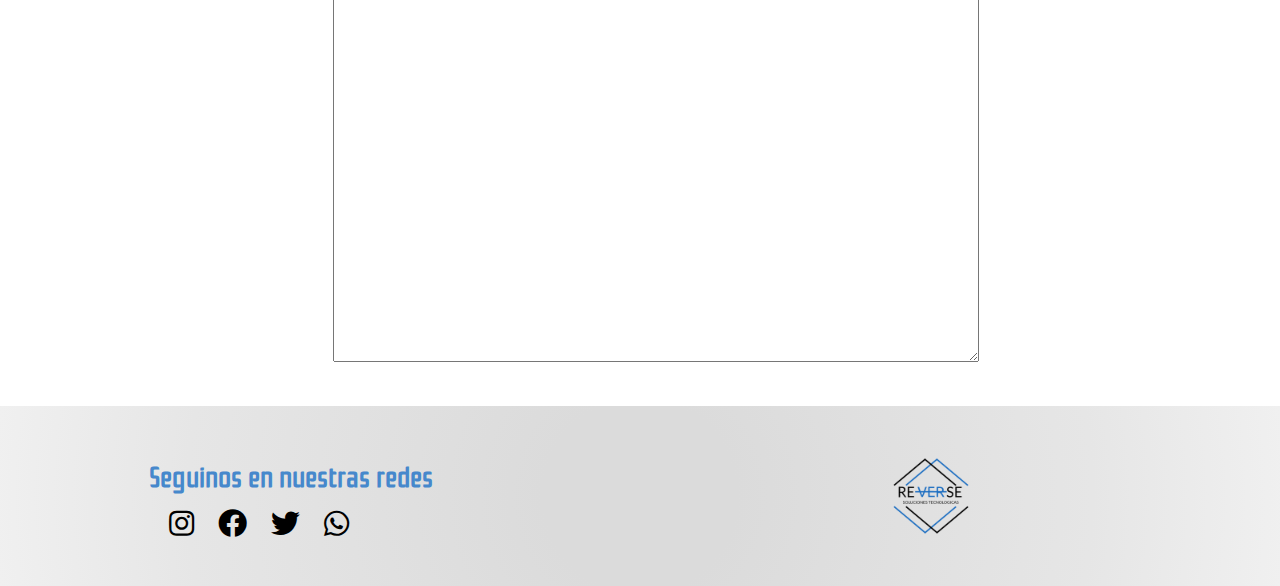
==== commit ab052fd4: "agregado el footer" ====
--- a/index.html
+++ b/index.html
@@ -11,6 +11,7 @@
         crossorigin="anonymous"></script>
     <link rel="stylesheet" href="index.css">
     <link rel="preconnect" href="https://fonts.gstatic.com">
+    <link rel="stylesheet" href="./fontawesome-free-5.15.3-web/css/all.css">
     <link href="https://fonts.googleapis.com/css2?family=Poppins:wght@300&display=swap" rel="stylesheet">
     <link href="https://fonts.googleapis.com/css2?family=Rationale&display=swap" rel="stylesheet">
 
@@ -70,32 +71,6 @@
     <hr id="informacion">
     <main>
         <section class="contenedor-informacion">
-            <div class="informacion-texto">
-                <h2 class="estilo-titulos">RE<span class="estilo-nombre">VER</span>SE TE OFRECE UNA SOLUCIÓN INTEGRAL
-                </h2>
-                <p>
-                    Desde RE<span class="estilo-nombre">VER</span>SE nos encargamos de observar, entender y encontrar la
-                    manera de que el trabajo colectivo e individual encuentre el sistema digital que
-                    le permita llegar a su mejor nivel de trabajo y asi alcanzar ese exito que estan buscando.
-                </p>
-                <img src="./imagen-individuo.png" alt="">
-                <img src="./imagen-productividad.png" alt="imagen alta productividad">
-                <p><strong>Preparate para llevar tu imagen personal a su mejor lado digital.</strong>
-                    Estamos listos para desarrollar la pagina web que te permita mostrar tu nivel profesional, social y
-                    artistico.
-                    Mostrate al mundo, a las empresas y a las personas que buscan tu talento de la mejor manera con
-                    RE<span class="estilo-nombre">VER</span>SE.
-                </p>
-                <p>Llegamos para ayudarte a encontrar el equilibrio perfecto de todos los sectores de tu empresa.
-                    Tenemos la capacidad y la experiencia de desarrollar sistemas completos para que la comunicacion
-                    entre cada parte de la compañia y el cliente pueda ser explotada al maximo y <strong>optimizar la
-                        eficienca, el reconocimiento y la imagen de tu marca.</strong>
-                </p>
-            </div>
-        </section>
-        <hr id="servicios">
-        <section class="contenedor-servicios" >
-            <h2 class="estilo-titulos">CONOCE NUESTROS TRABAJOS</h2>
             <div class="carousel-bs">
                 <div id="carouselExampleCaptions" class="carousel slide" data-bs-ride="carousel">
                     <div class="carousel-indicators">
@@ -140,6 +115,32 @@
                         <span class="visually-hidden">Next</span>
                     </button>
                 </div>
+            <div class="informacion-texto">
+                <h2 class="estilo-titulos">RE<span class="estilo-nombre">VER</span>SE TE OFRECE UNA SOLUCIÓN INTEGRAL
+                </h2>
+                <p>
+                    Desde RE<span class="estilo-nombre">VER</span>SE nos encargamos de observar, entender y encontrar la
+                    manera de que el trabajo colectivo e individual encuentre el sistema digital que
+                    le permita llegar a su mejor nivel de trabajo y asi alcanzar ese exito que estan buscando.
+                </p>
+                <img src="./imagen-individuo.png" alt="">
+                <img src="./imagen-productividad.png" alt="imagen alta productividad">
+                <p><strong>Preparate para llevar tu imagen personal a su mejor lado digital.</strong>
+                    Estamos listos para desarrollar la pagina web que te permita mostrar tu nivel profesional, social y
+                    artistico.
+                    Mostrate al mundo, a las empresas y a las personas que buscan tu talento de la mejor manera con
+                    RE<span class="estilo-nombre">VER</span>SE.
+                </p>
+                <p>Llegamos para ayudarte a encontrar el equilibrio perfecto de todos los sectores de tu empresa.
+                    Tenemos la capacidad y la experiencia de desarrollar sistemas completos para que la comunicacion
+                    entre cada parte de la compañia y el cliente pueda ser explotada al maximo y <strong>optimizar la
+                        eficienca, el reconocimiento y la imagen de tu marca.</strong>
+                </p>
+            </div>
+        </section>
+        <hr id="servicios">
+        <section class="contenedor-servicios" >
+            <h2 class="estilo-titulos">CONOCE NUESTROS TRABAJOS</h2>
             </div>
             <div class="card-imagen">
                 <img src="./card-imagen1.PNG" alt="">
@@ -172,6 +173,18 @@
         </div>
         </section>
     </main>
+    <footer>
+        <div class="contenedor-redes">
+            <h2 class="titulo-redes">Seguinos en nuestras redes</h2>
+            <i class="fab fa-instagram"></i>
+            <i class="fab fa-facebook"></i>
+            <i class="fab fa-twitter"></i>
+            <i class="fab fa-whatsapp"></i>
+        </div>
+        <div class="contenedor-footer-info">
+            <img src="./logoentregafin.png" alt="">
+        </div>
+    </footer>
 </body>
 
 </html>--- a/index.css
+++ b/index.css
@@ -204,7 +204,7 @@
 
 .carousel-bs {
     margin-top: 50px;
-    width: 80%;
+    width: 100%;
     object-fit: cover;
 }
 
@@ -317,6 +317,38 @@
     border-radius: 0px 0px 10px 10px;
 }
 
+footer {
+    width: 100%;
+    height: 20vh;
+    background: rgb(219,219,219);
+    background: radial-gradient(circle, rgba(219,219,219,1) 15%, rgba(230,230,230,1) 70%, rgba(240,240,240,1) 100%);
+    display: flex;
+    justify-content: space-around;
+    align-items: center;
+}
+
+.titulo-redes {
+    margin:0;
+    color: #4688cc !important;
+    font-size: 1.8em;
+    font-family: 'Rationale', sans-serif !important;
+}
+
+footer i {
+    margin-top: 15px;
+    margin-left: 20px;
+    font-size: 1.8em;
+}
+
+.contenedor-footer-info {
+    display: flex;
+    flex-direction: row;
+    justify-content: center;
+    align-items: center;
+}
+.contenedor-footer-info img {
+    width: 20%;
+}
 @media (max-width: 1024px) {
     .lista-info li{
         font-size: 0.8em;
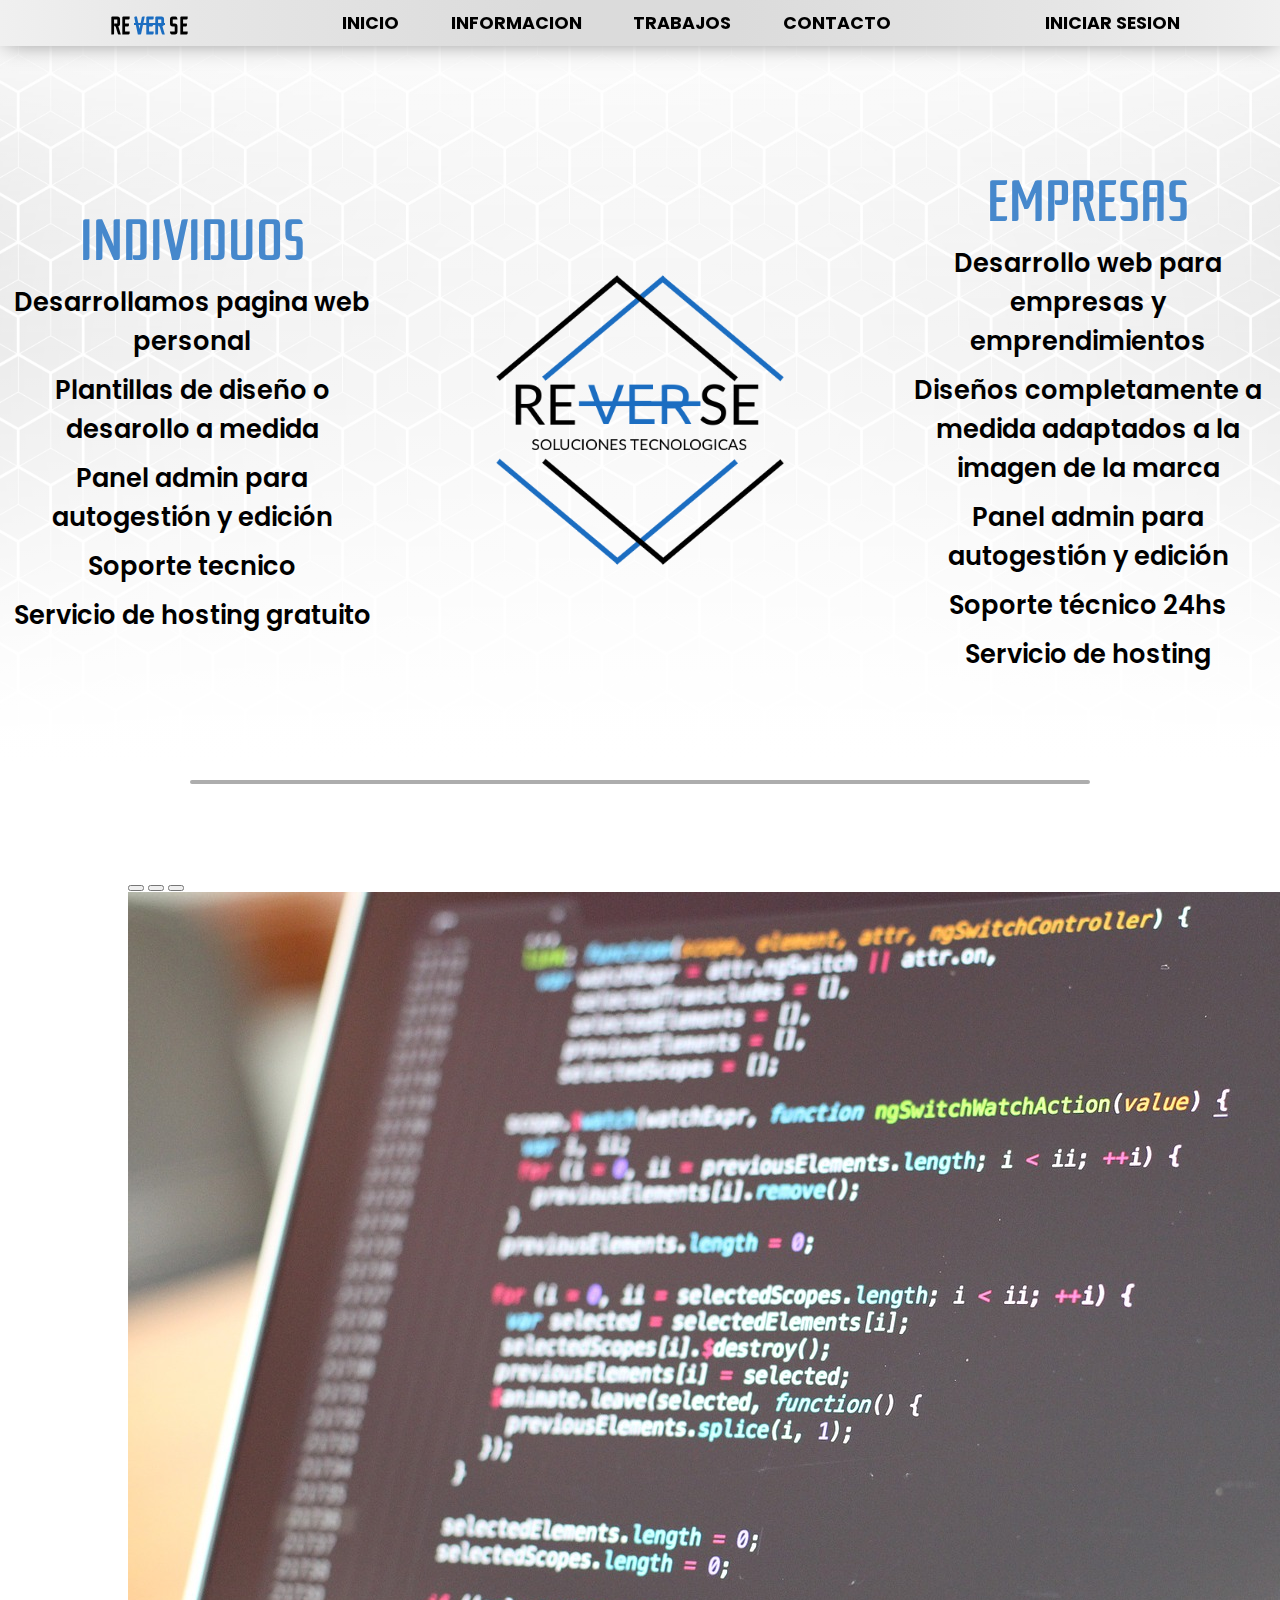
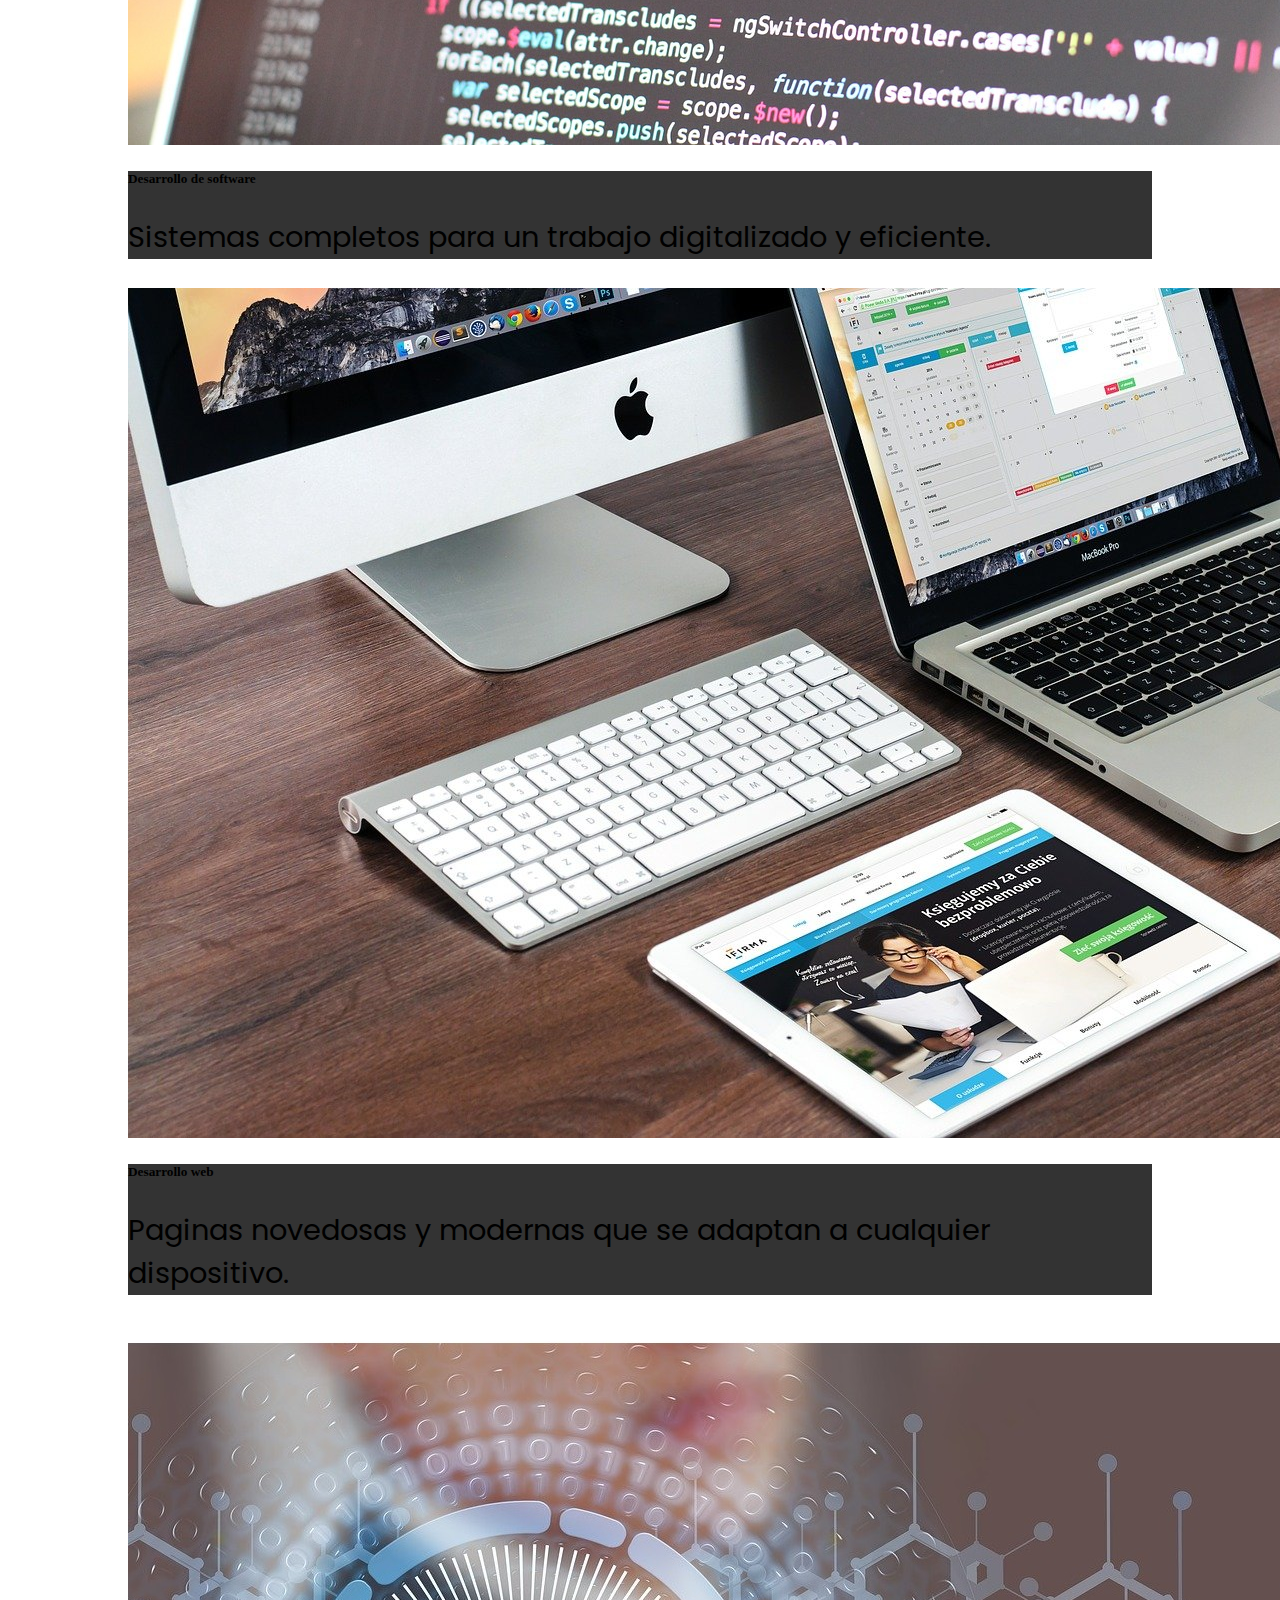
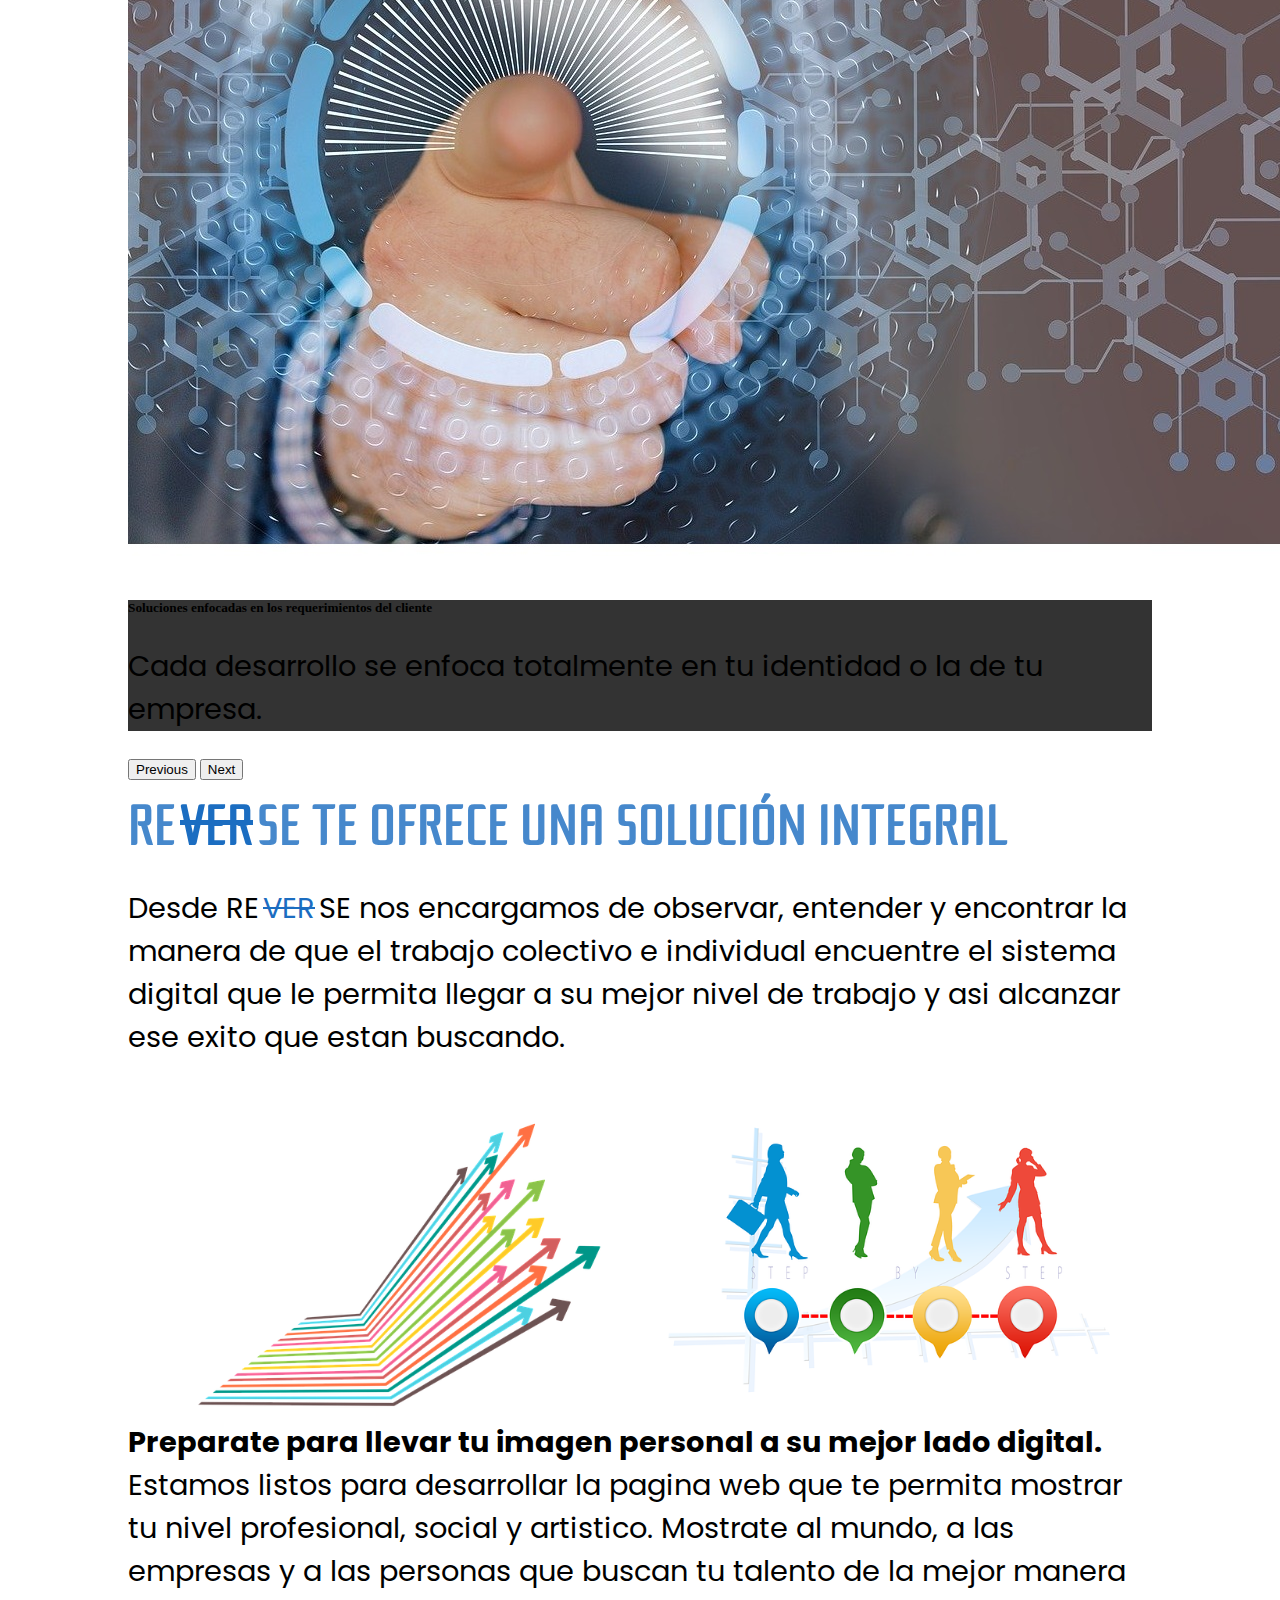
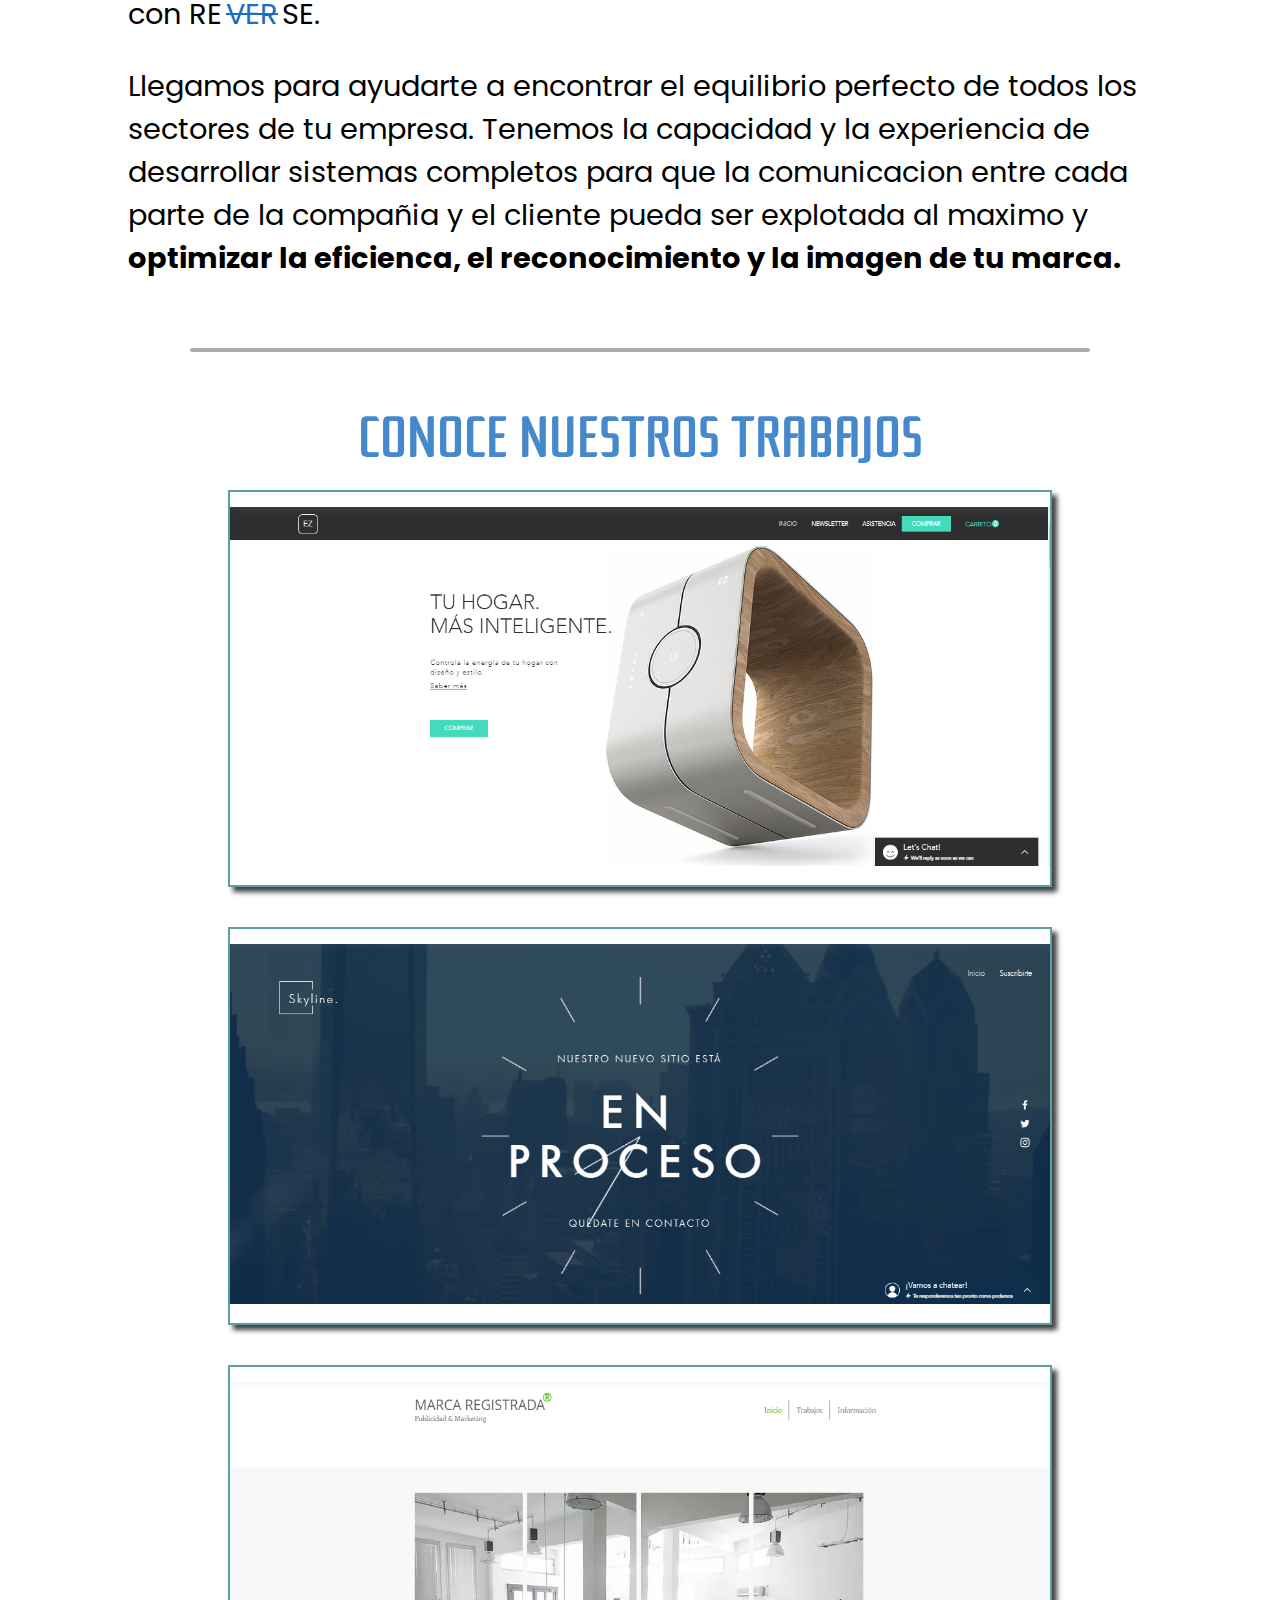
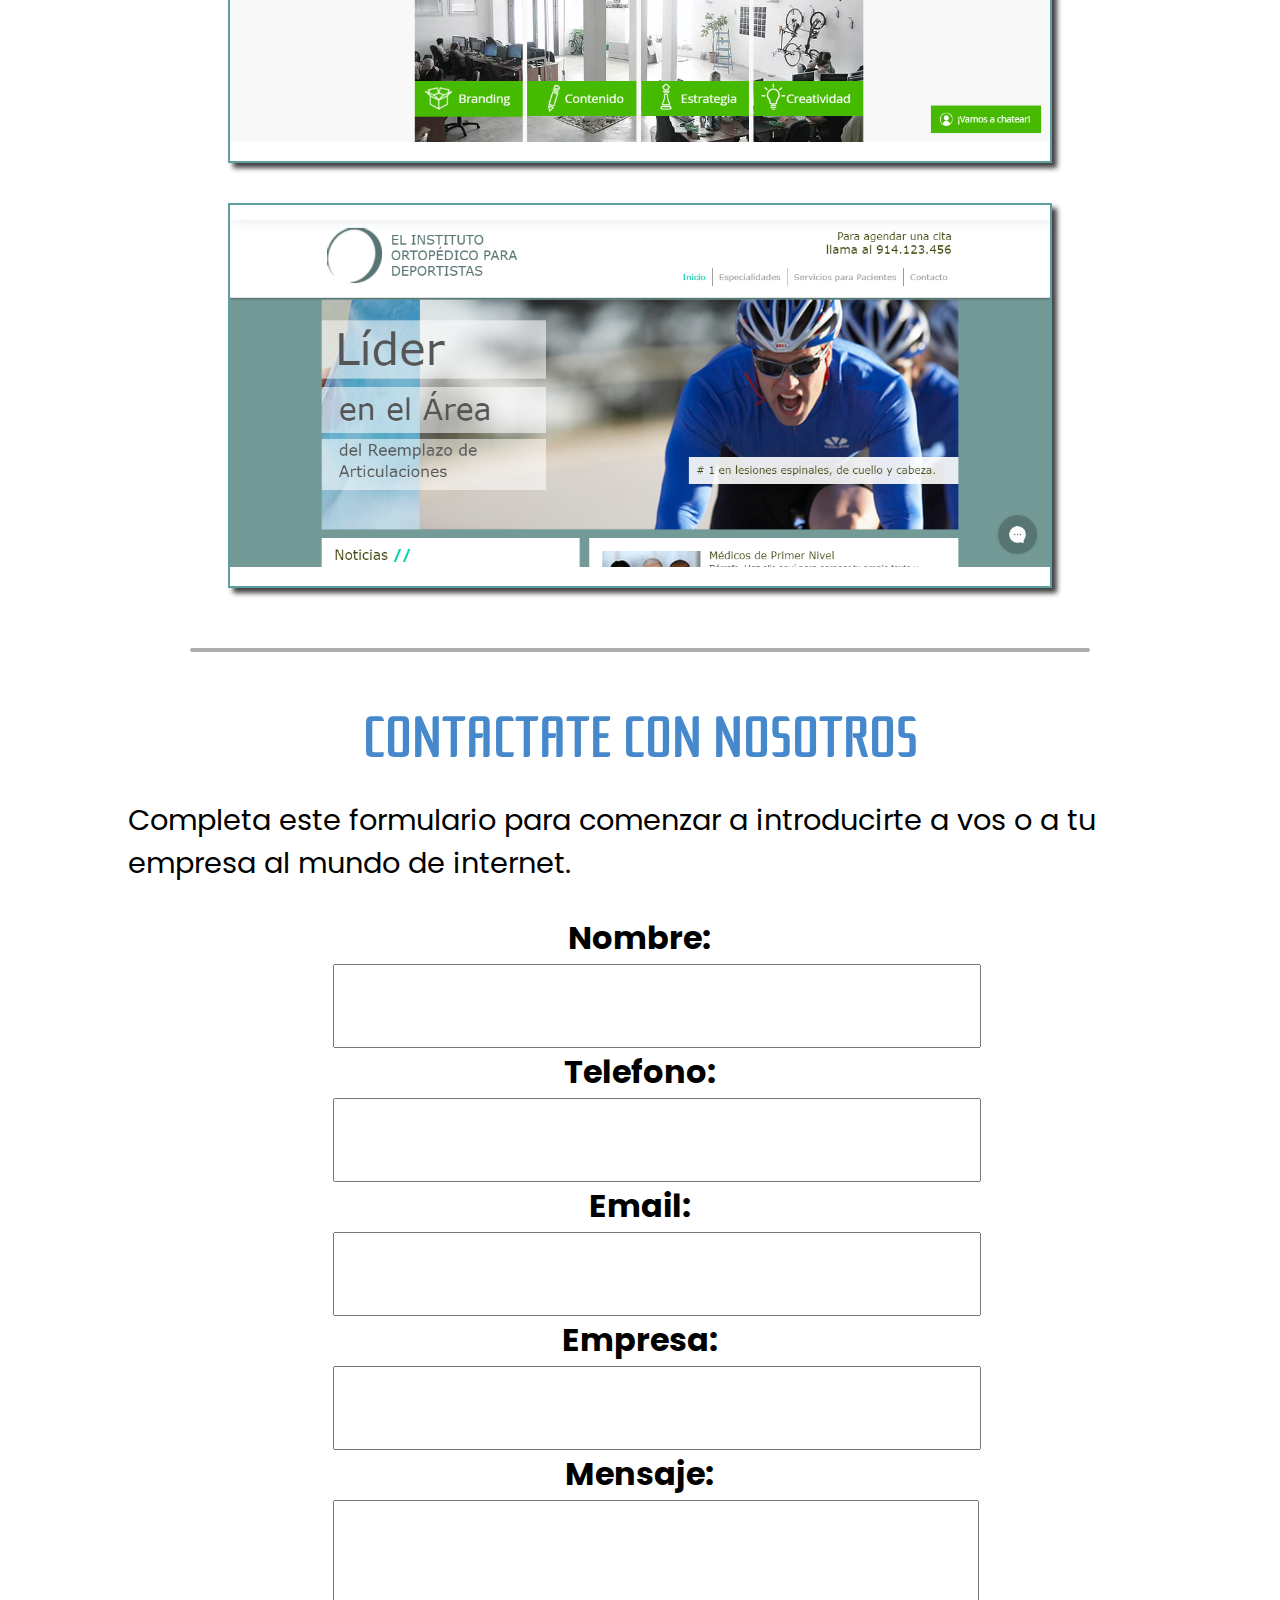
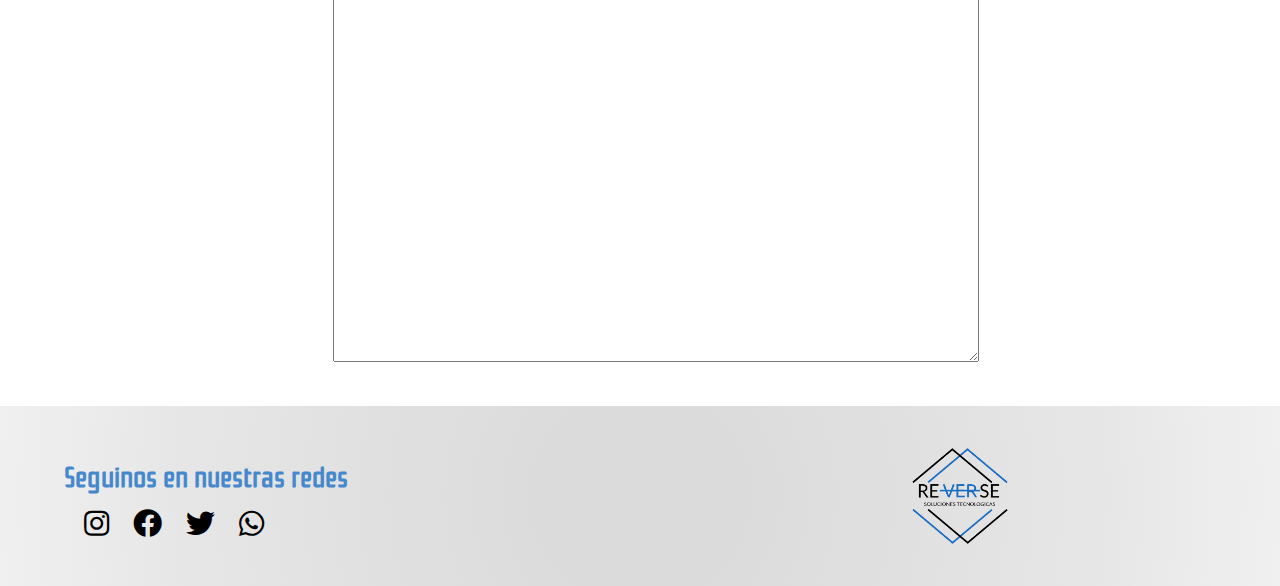
==== commit 0ca6c8da: "jugando con el footer" ====
--- a/index.html
+++ b/index.html
@@ -36,7 +36,7 @@
             <ul>
                 <li><a href="#inicio">INICIO</a></li>
                 <li><a href="#informacion">INFORMACION</a></li>
-                <li><a href="#servicios">SERVICIOS</a></li>
+                <li><a href="#servicios">TRABAJOS</a></li>
                 <li><a href="#contacto">CONTACTO</a></li>
             </ul>
             <a class="ic-navbar" id="boton-iniciar-sesion" href="#contenedor-login">INICIAR SESION</a>
--- a/index.css
+++ b/index.css
@@ -19,7 +19,7 @@
     display: flex;
     justify-content: center;
     align-items: center;
-    transition: all 1.5s;
+    transition: opacity 0.3s;
 }
 
 
@@ -340,15 +340,21 @@
     font-size: 1.8em;
 }
 
+.contenedor-footer-info img {
+    width: 20%;
+}
+
+.contenedor-redes {
+    width: 40%;
+}
 .contenedor-footer-info {
     display: flex;
     flex-direction: row;
     justify-content: center;
     align-items: center;
-}
-.contenedor-footer-info img {
-    width: 20%;
-}
+    width: 40%;
+}
+
 @media (max-width: 1024px) {
     .lista-info li{
         font-size: 0.8em;
@@ -435,6 +441,15 @@
     .contenedor-login button {
         margin: 5px 0px;
     }
+    .titulo-redes {
+        font-size: 1em;
+    }
+    
+    footer i {
+        margin-top: 15px;
+        margin-left: 20px;
+        font-size: 1em;
+    }
 }
 
 @media (max-width: 425px) {
@@ -464,6 +479,19 @@
     .contenedor-login button {
         margin: 5px 0px;
     }
+    .titulo-redes {
+        font-size: 0.8em;
+    }
+    
+    footer i {
+        margin-top: 15px;
+        margin-left: 20px;
+        font-size: 0.8em;
+    }
+
+    footer {
+        height: 10vh;
+    }
 }
 
 
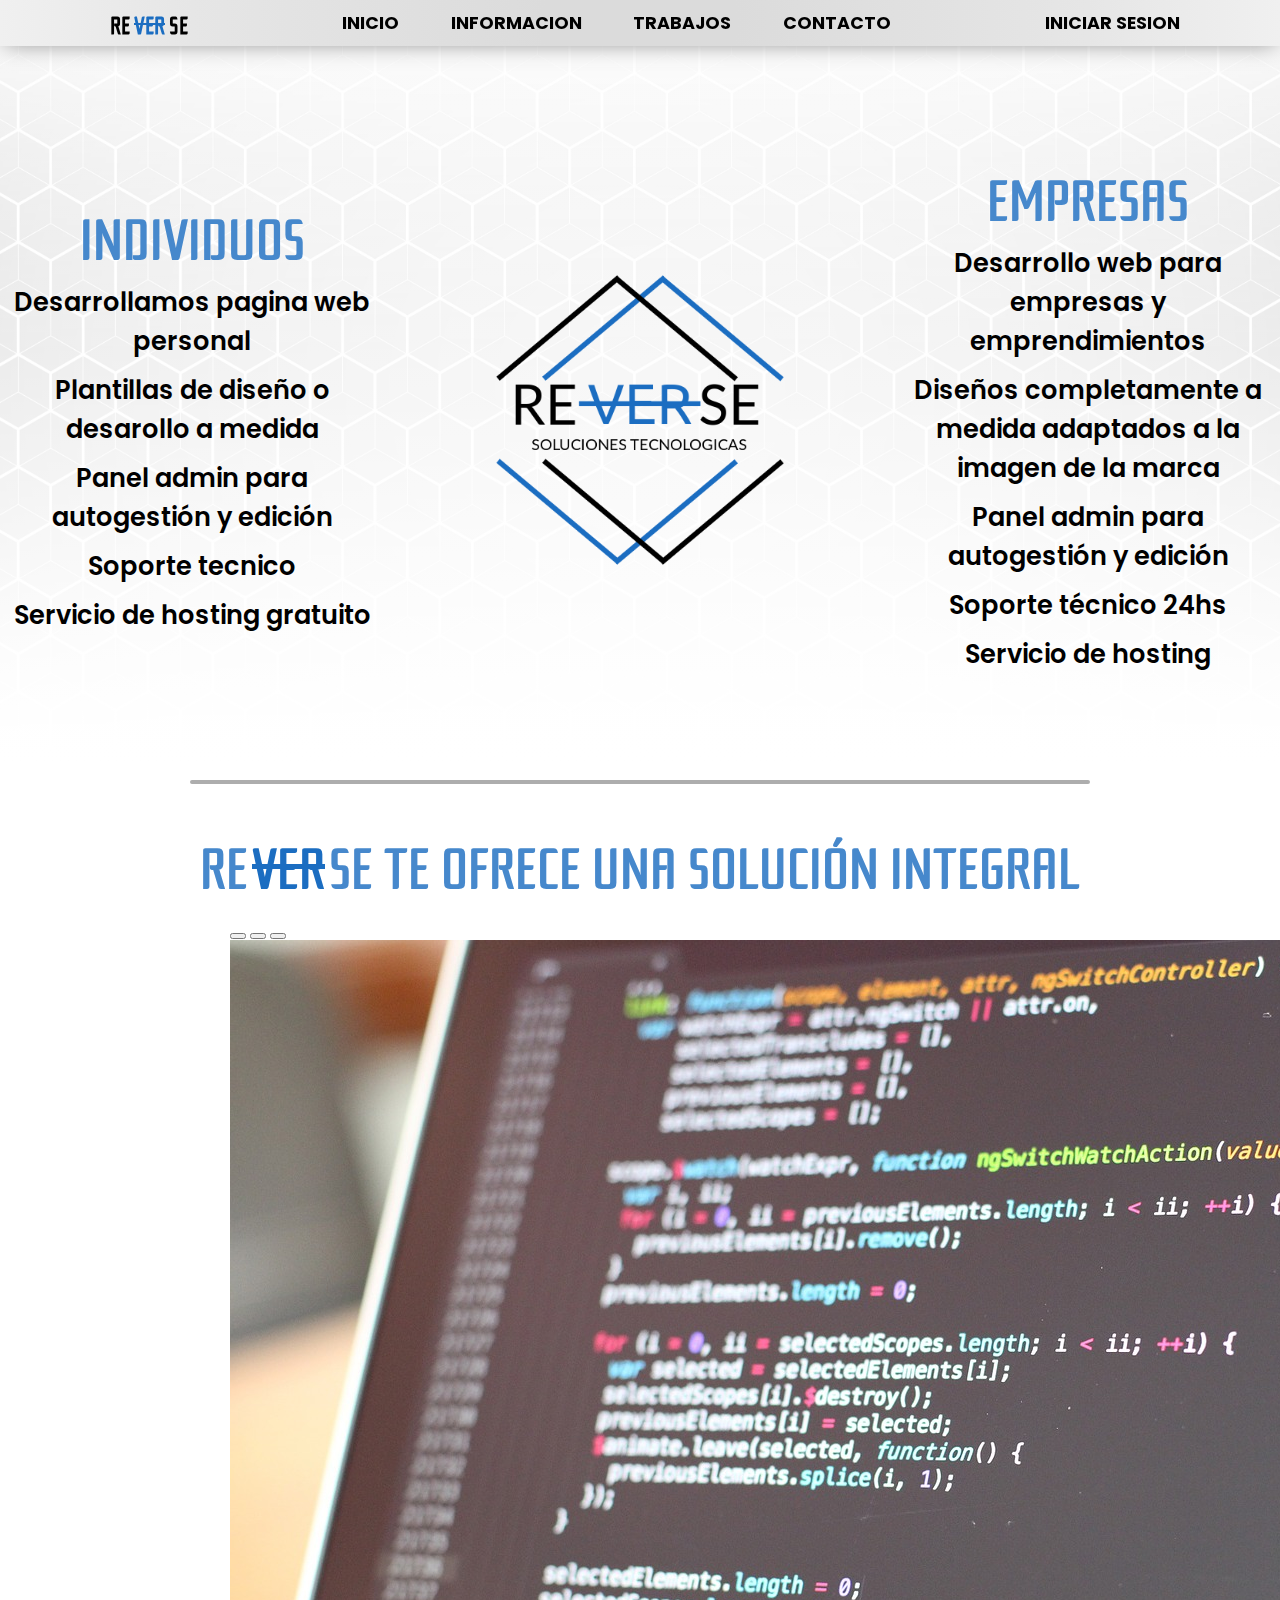
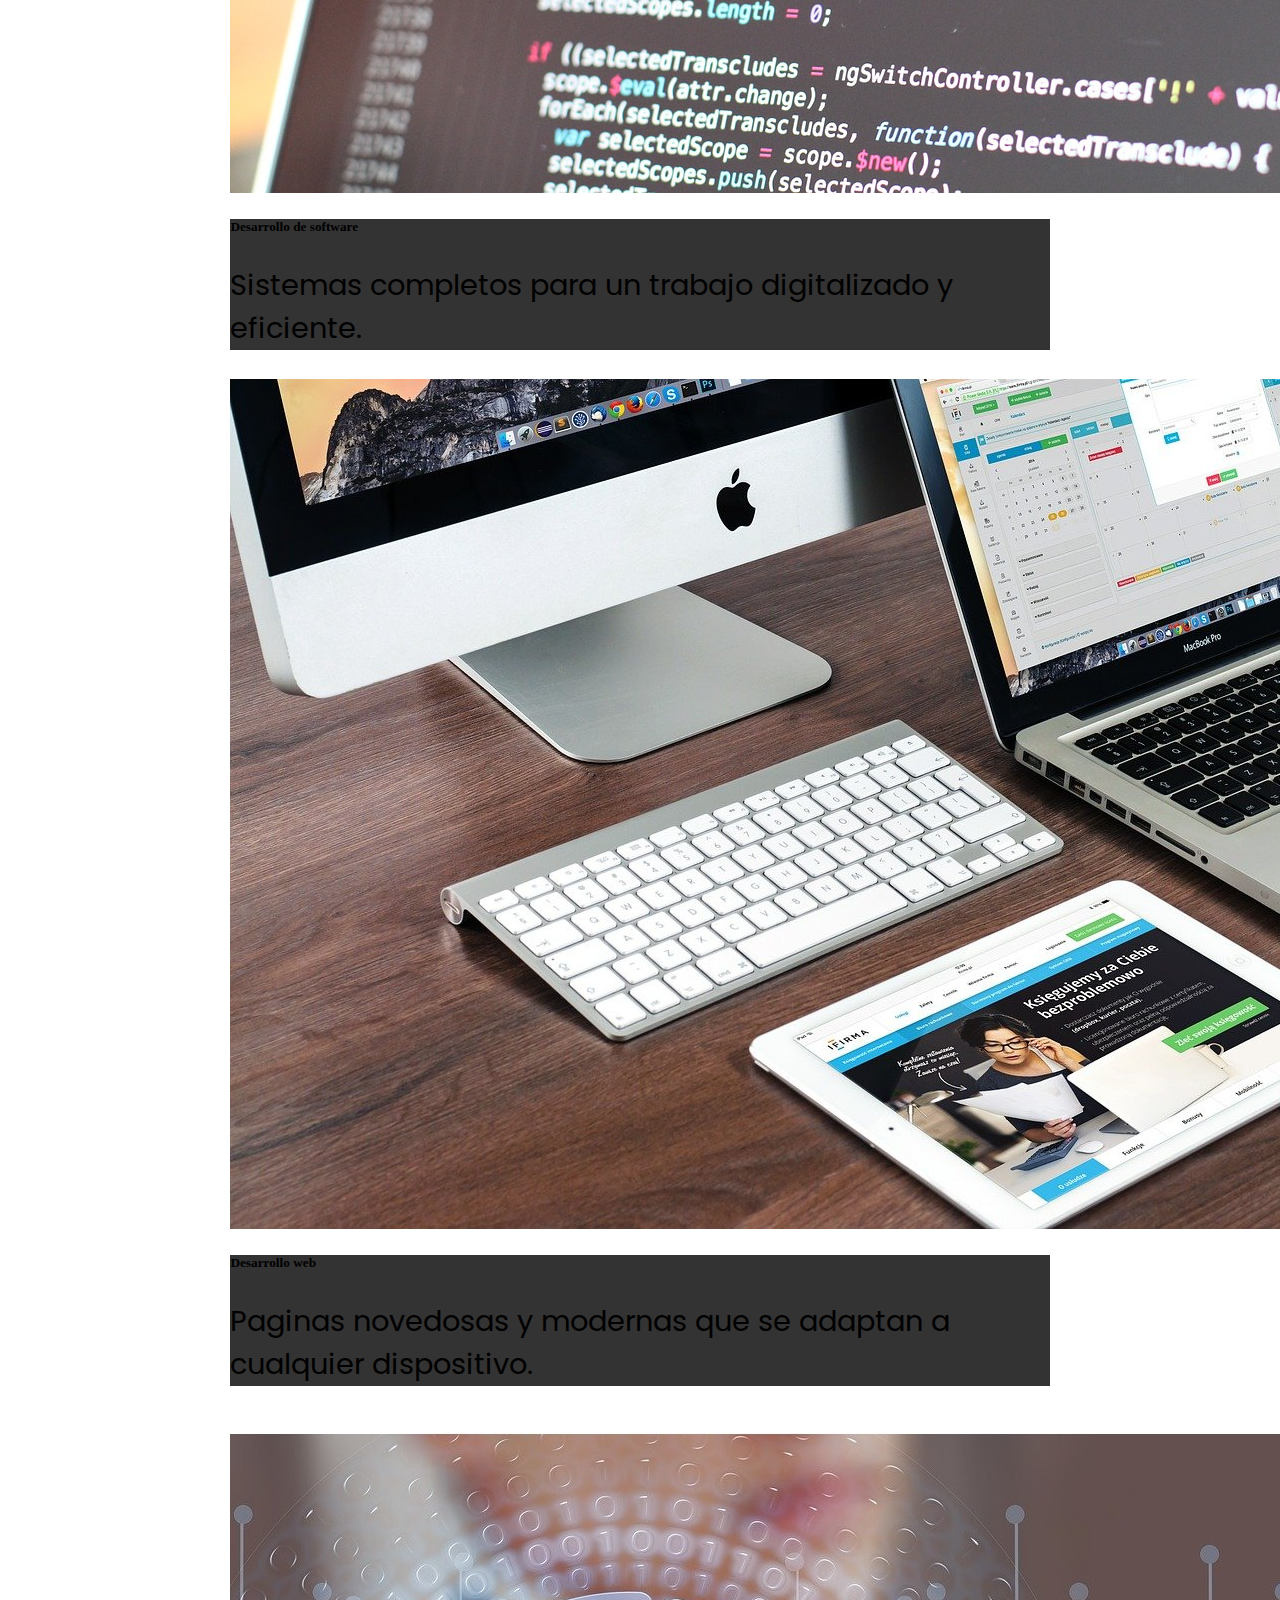
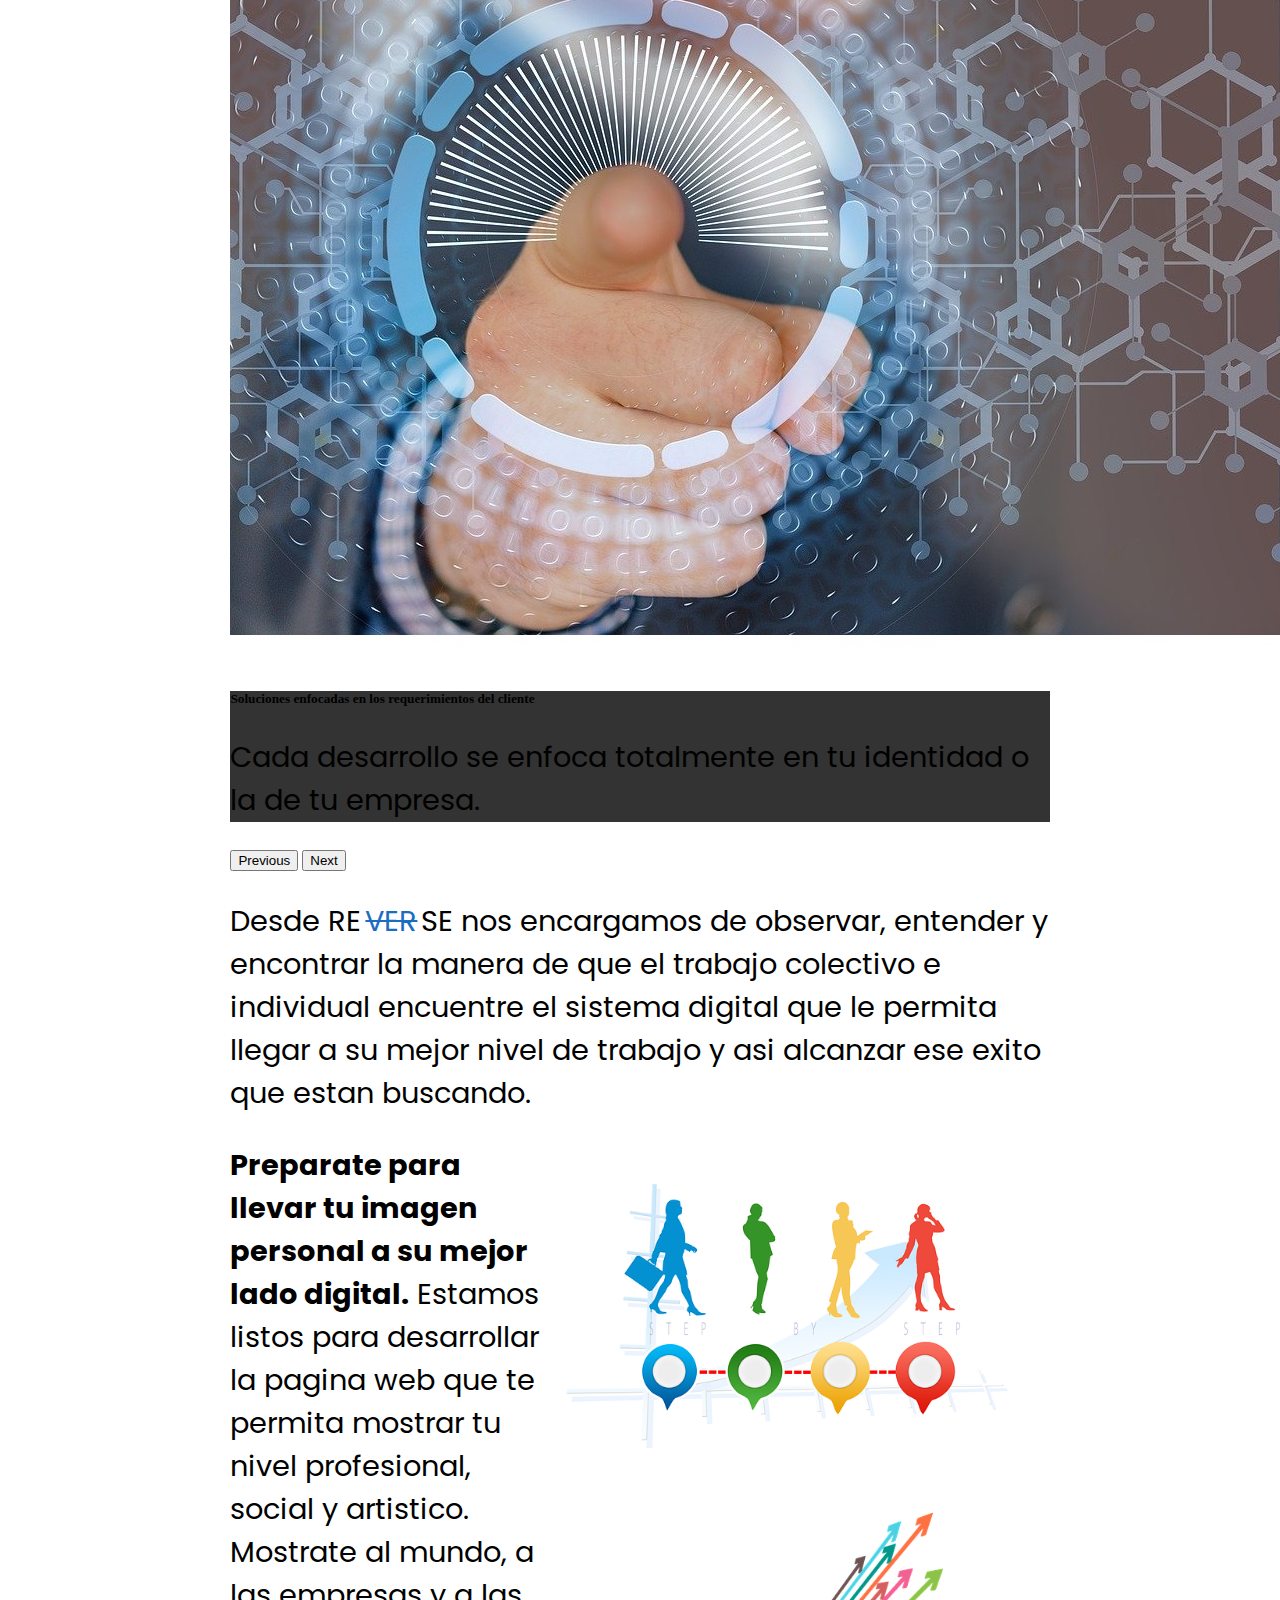
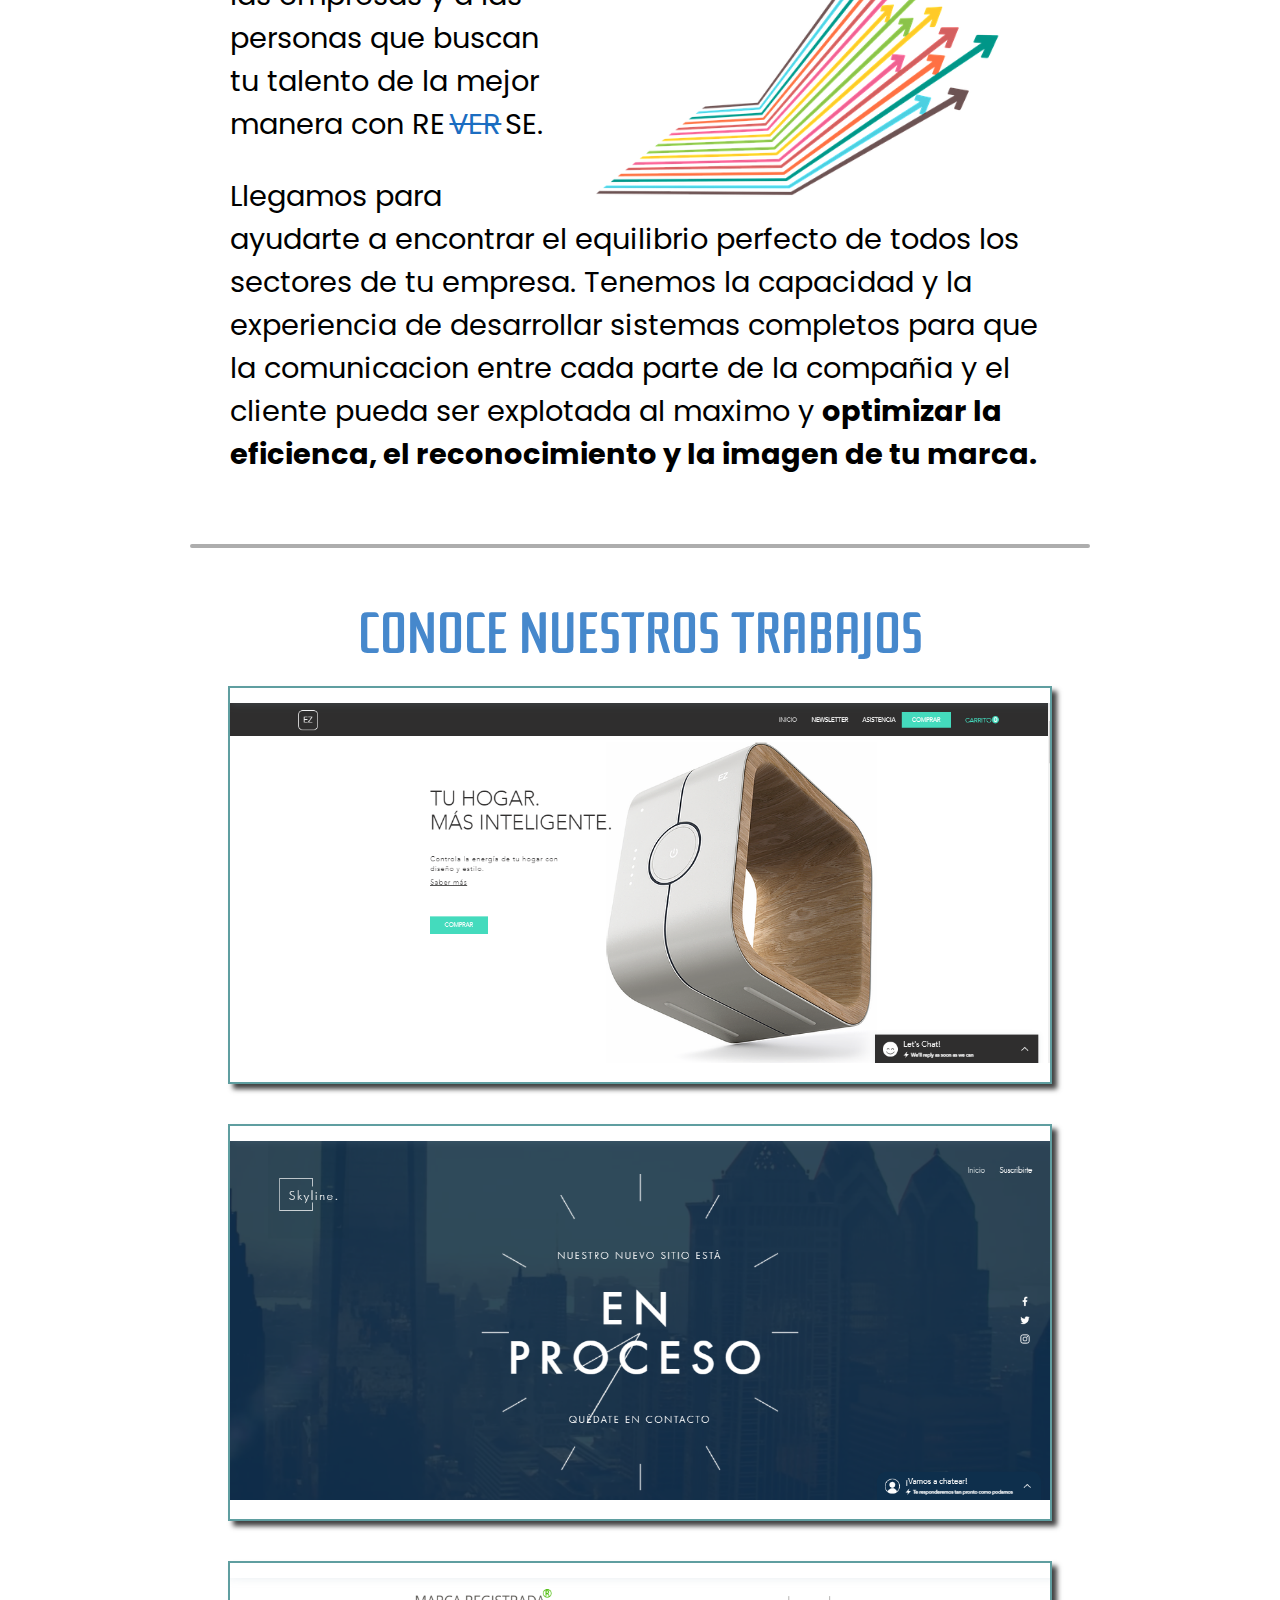
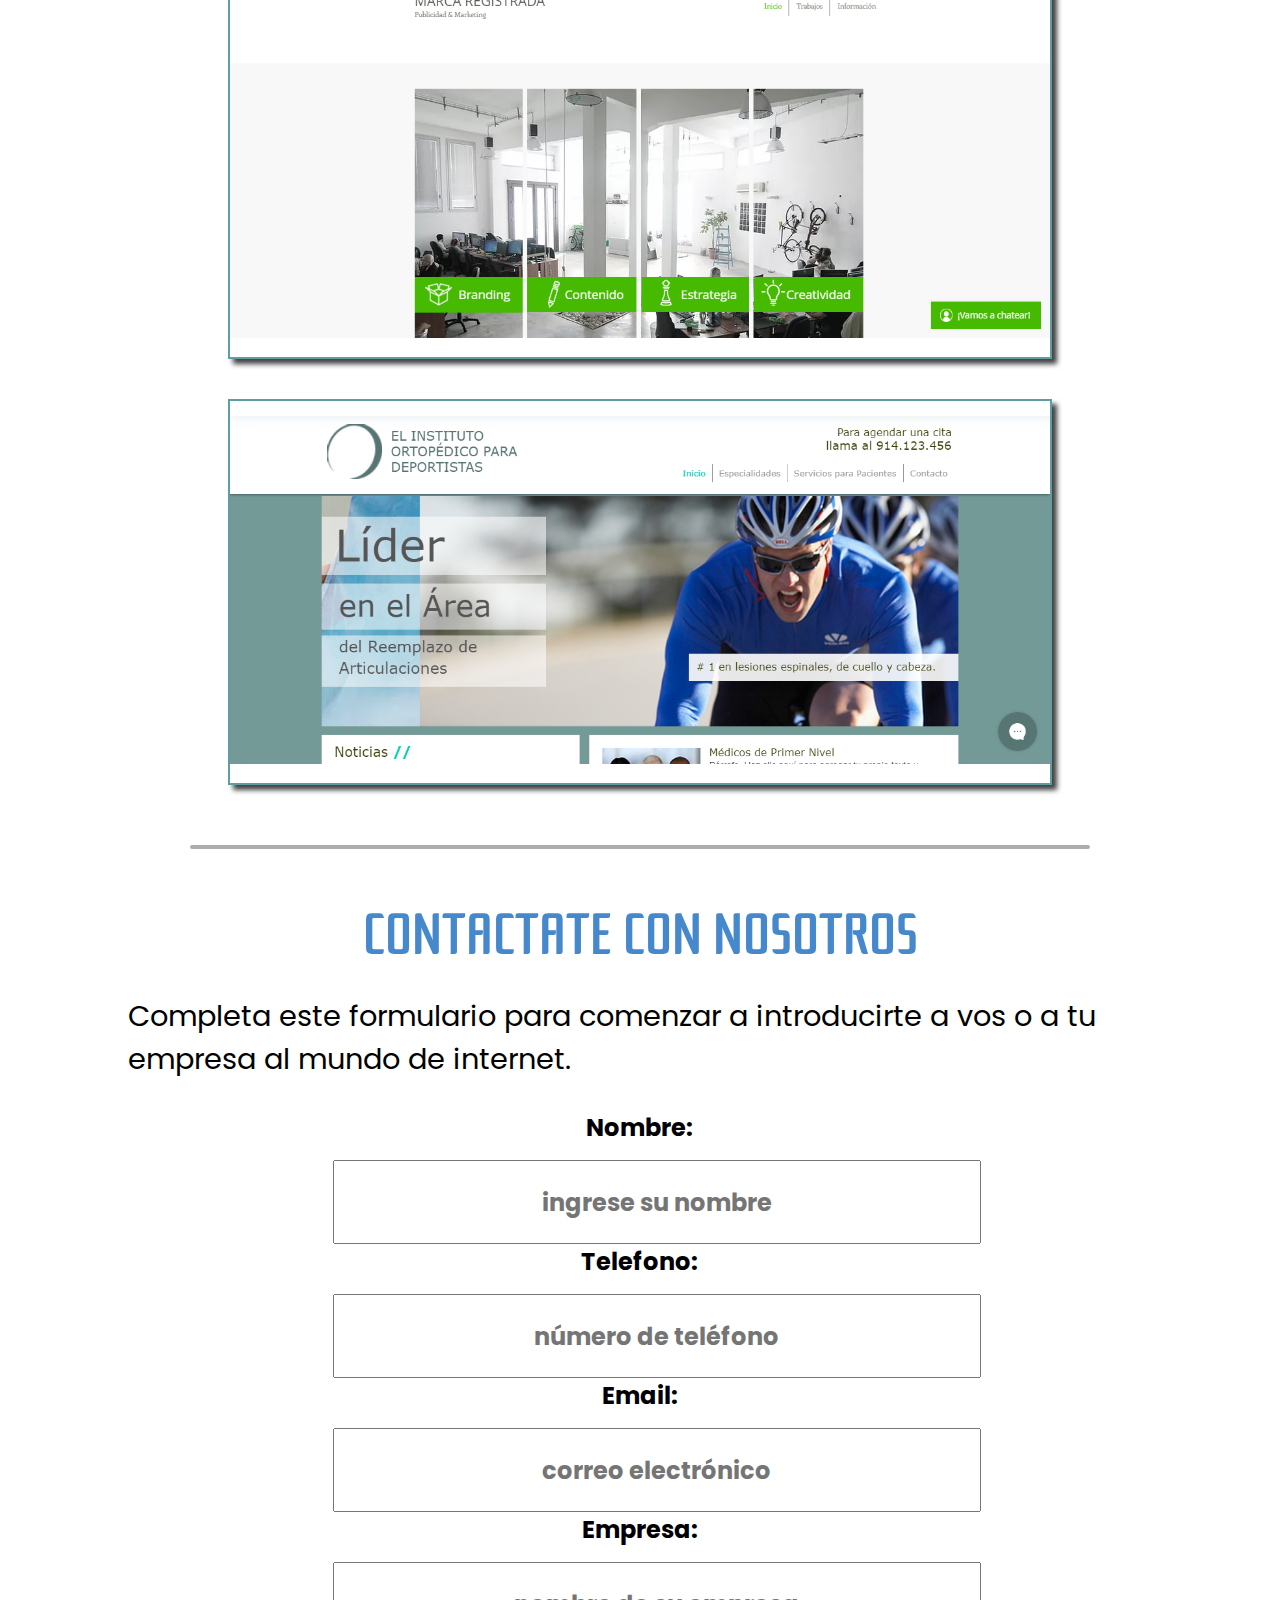
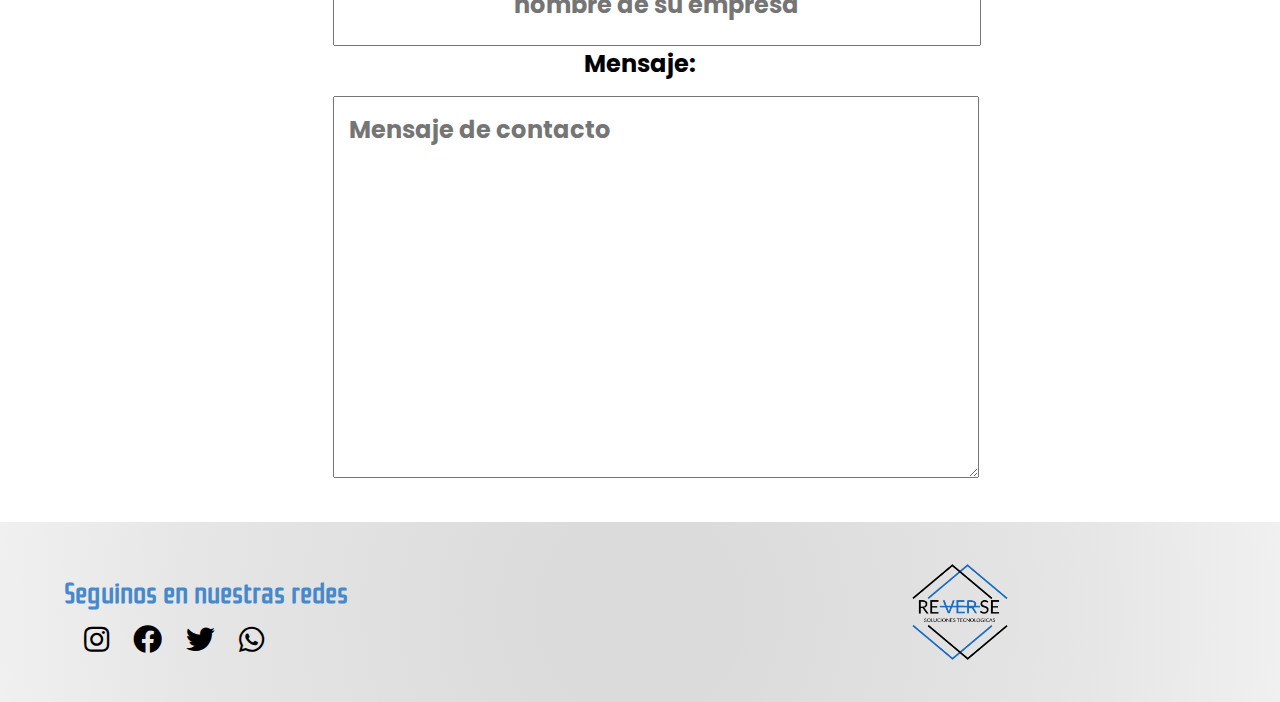
==== commit 85e3b287: "cambios en el formulario de contacto" ====
--- a/index.html
+++ b/index.html
@@ -71,6 +71,8 @@
     <hr id="informacion">
     <main>
         <section class="contenedor-informacion">
+            <h2 class="estilo-titulos">RE<span class="estilo-nombre">VER</span>SE TE OFRECE UNA SOLUCIÓN INTEGRAL
+            </h2>
             <div class="carousel-bs">
                 <div id="carouselExampleCaptions" class="carousel slide" data-bs-ride="carousel">
                     <div class="carousel-indicators">
@@ -116,8 +118,6 @@
                     </button>
                 </div>
             <div class="informacion-texto">
-                <h2 class="estilo-titulos">RE<span class="estilo-nombre">VER</span>SE TE OFRECE UNA SOLUCIÓN INTEGRAL
-                </h2>
                 <p>
                     Desde RE<span class="estilo-nombre">VER</span>SE nos encargamos de observar, entender y encontrar la
                     manera de que el trabajo colectivo e individual encuentre el sistema digital que
@@ -161,15 +161,15 @@
             <p>Completa este formulario para comenzar a introducirte a vos o a tu empresa al mundo de internet.</p>
             <div class="contenedor-formulario">
             <label class="form-block" for="nombre">Nombre:</label>
-            <input class="form-block" type="text" id="nombre">
+            <input class="form-block" type="text" id="nombre" placeholder="ingrese su nombre">
             <label class="form-block" for="telefono">Telefono:</label>
-            <input class="form-block" type="tel" id="telefono">
+            <input class="form-block" type="tel" id="telefono" placeholder="número de teléfono">
             <label class="form-block" for="email">Email:</label>
-            <input class="form-block" type="email" id="email">
+            <input class="form-block" type="email" id="email" placeholder="correo electrónico">
             <label class="form-block" for="empresa">Empresa:</label>
-            <input class="form-block" type="text" id="empresa">
+            <input class="form-block" type="text" id="empresa" placeholder="nombre de su empresa">
             <label class="form-block" for="Mensaje">Mensaje:</label>
-            <textarea name="mensaje" id="mensaje" cols="30" rows="10"></textarea>
+            <textarea name="mensaje" id="mensaje" cols="30" rows="10" placeholder="Mensaje de contacto"></textarea>
         </div>
         </section>
     </main>
--- a/index.css
+++ b/index.css
@@ -179,10 +179,14 @@
 }
 
 .contenedor-informacion {
+    display: flex;
+    align-items: center;
+    flex-direction: column;
     justify-content: space-between;
 }
 
 .informacion-texto {
+    margin-top: 20px;
     width: 100%;
 }
 
@@ -203,8 +207,8 @@
 }
 
 .carousel-bs {
-    margin-top: 50px;
-    width: 100%;
+    margin-top: 20px;
+    width: 80%;
     object-fit: cover;
 }
 
@@ -235,7 +239,7 @@
 label {
     font-family: 'Poppins', sans-serif;
     font-weight: bold;
-    font-size: 2em;
+    font-size: 1.5em;
 }
 
 input, textarea {
@@ -243,7 +247,7 @@
     width: 100%;
     font-family: 'Poppins', sans-serif;
     font-weight: bold;
-    font-size: 1.8em;
+    font-size: 1.5em;
     color: rgb(27, 109, 193);
 }
 
@@ -450,6 +454,10 @@
         margin-left: 20px;
         font-size: 1em;
     }
+
+    .form-block {
+        height: 35px;
+    }
 }
 
 @media (max-width: 425px) {
@@ -492,6 +500,10 @@
     footer {
         height: 10vh;
     }
+
+    .form-block {
+        height: 25px;
+    }
 }
 
 
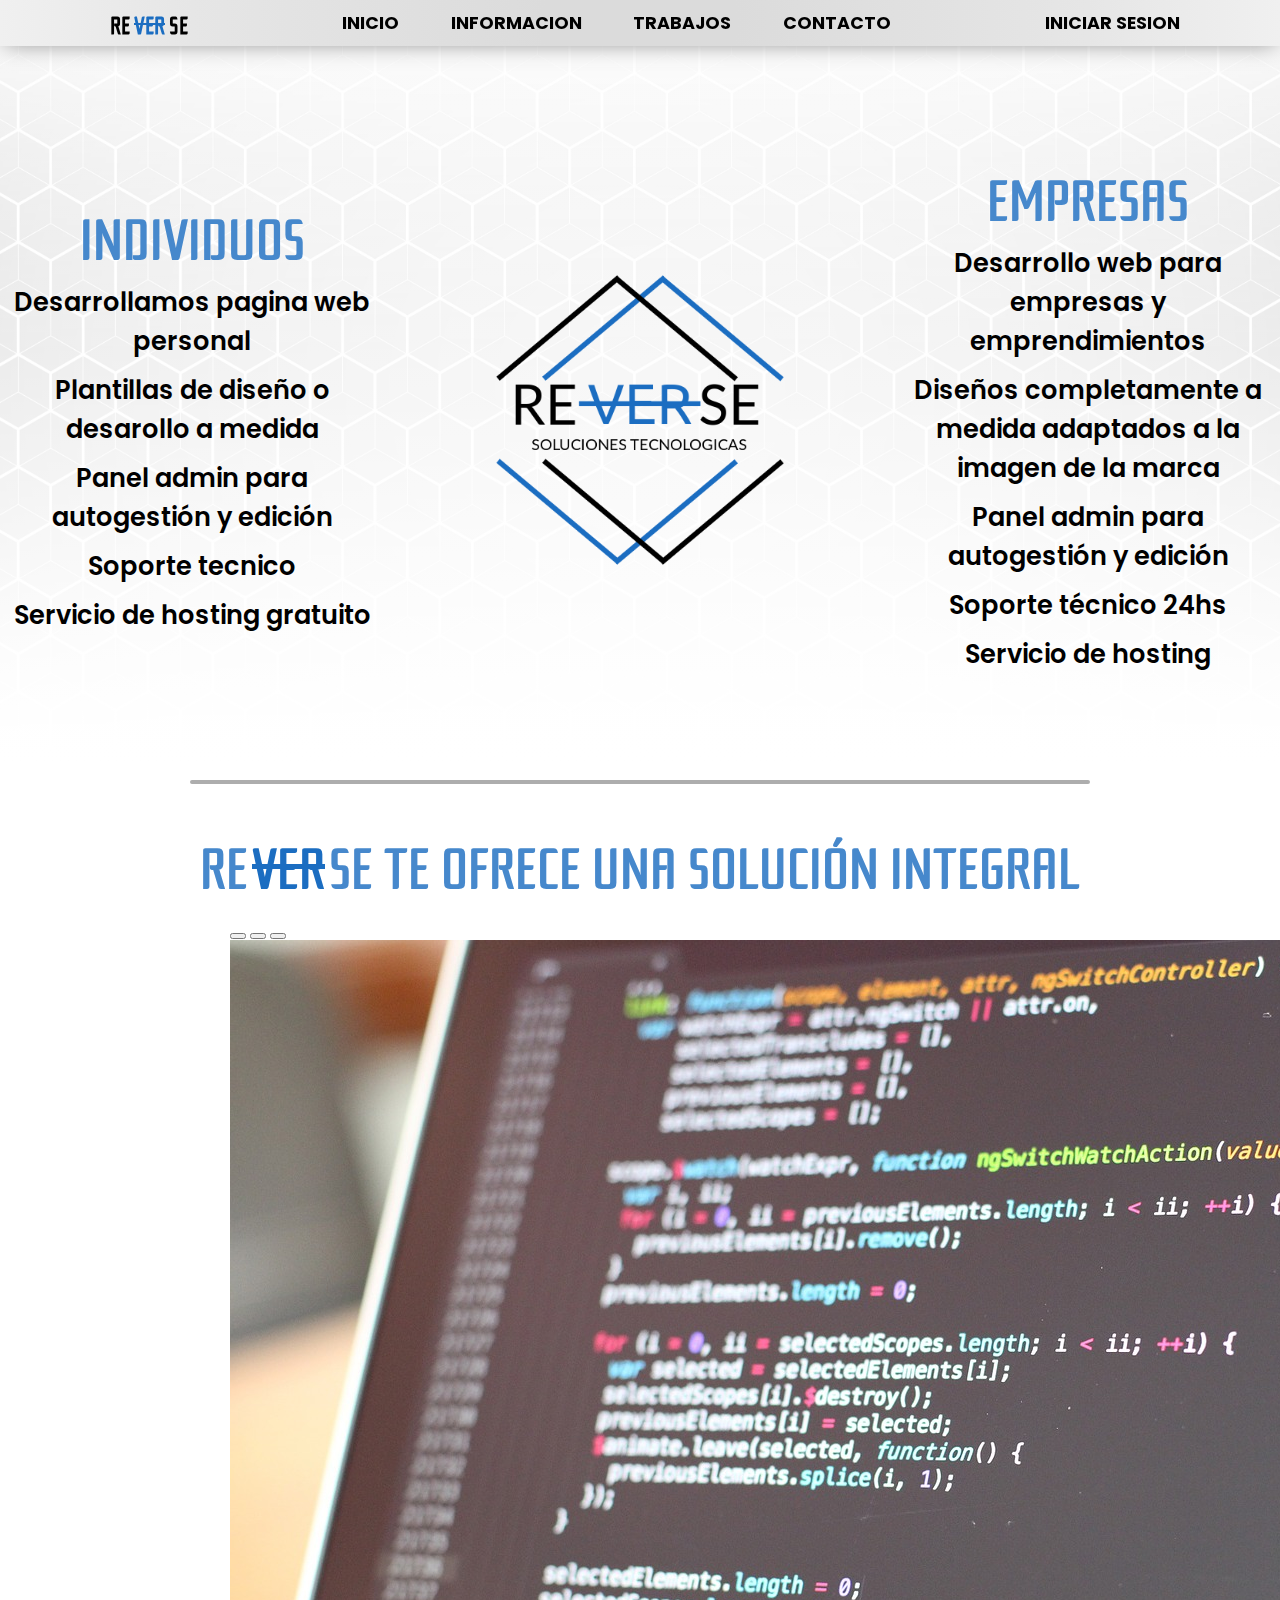
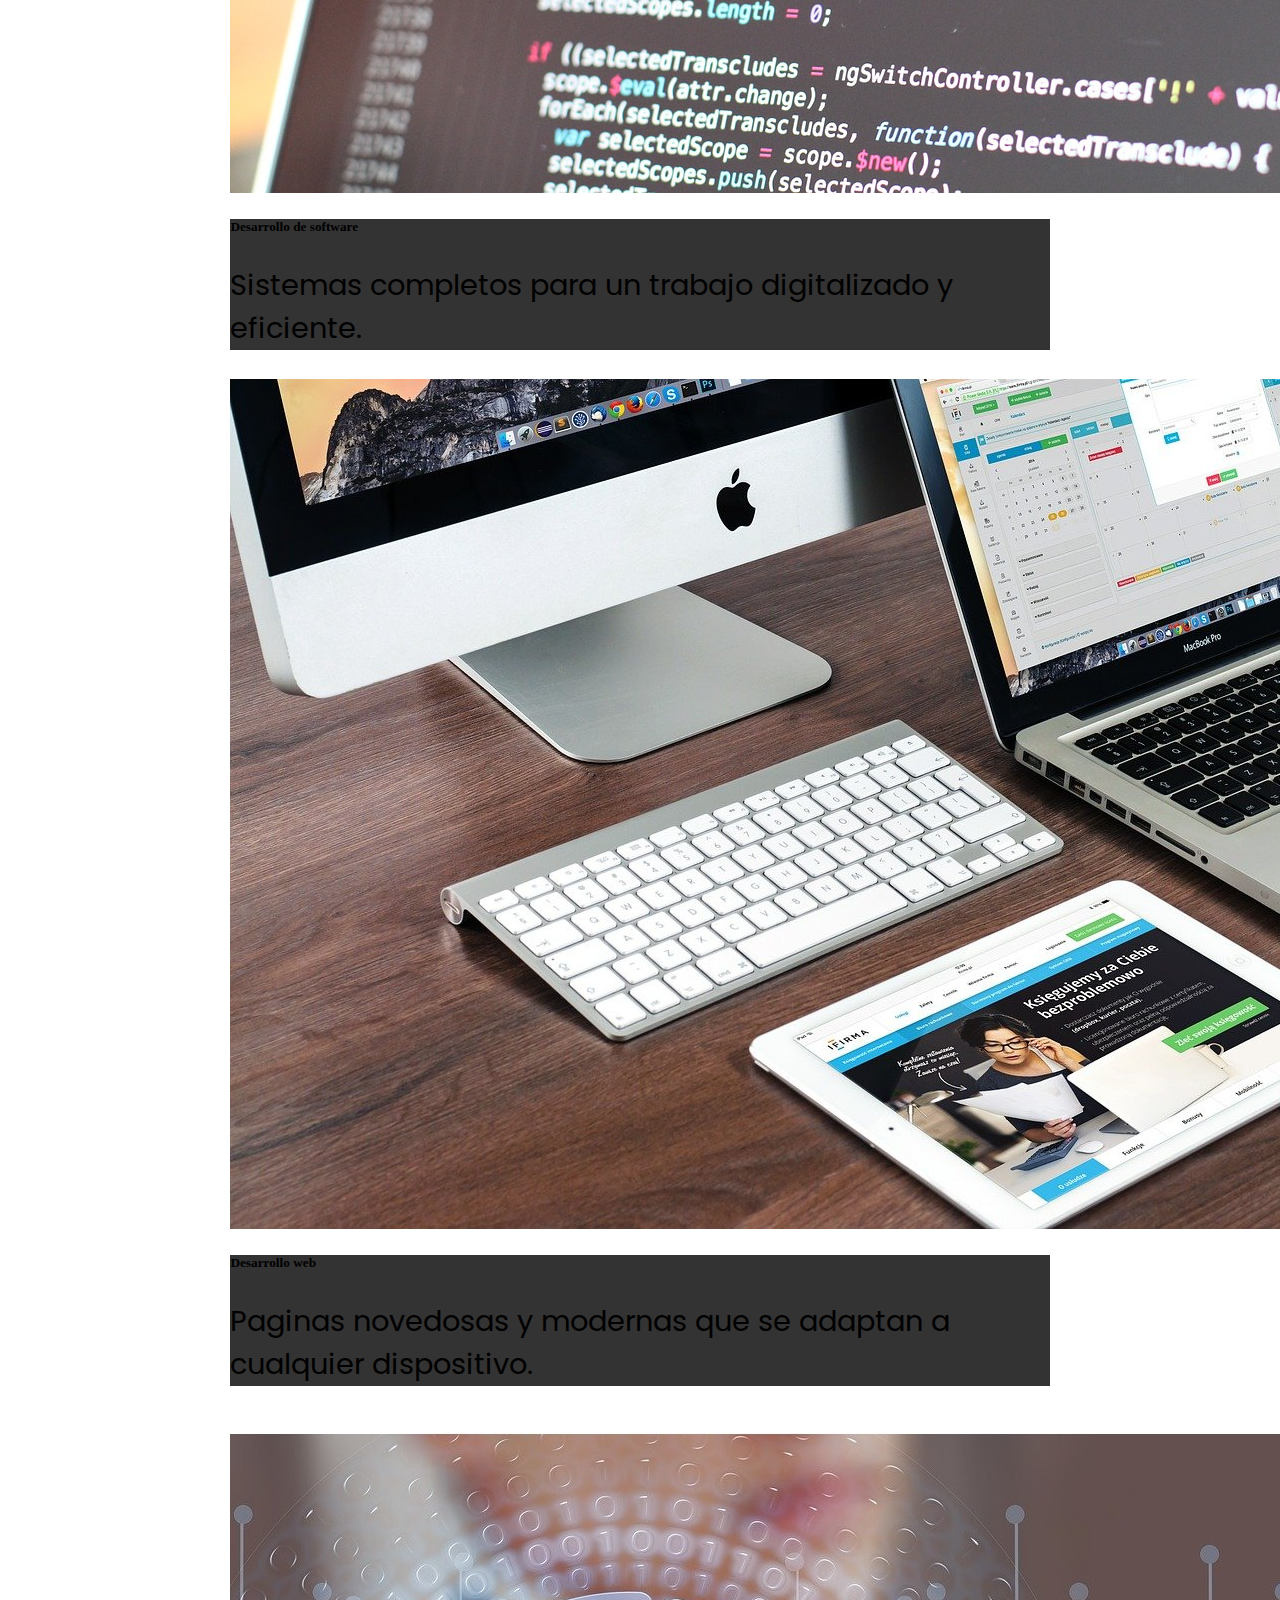
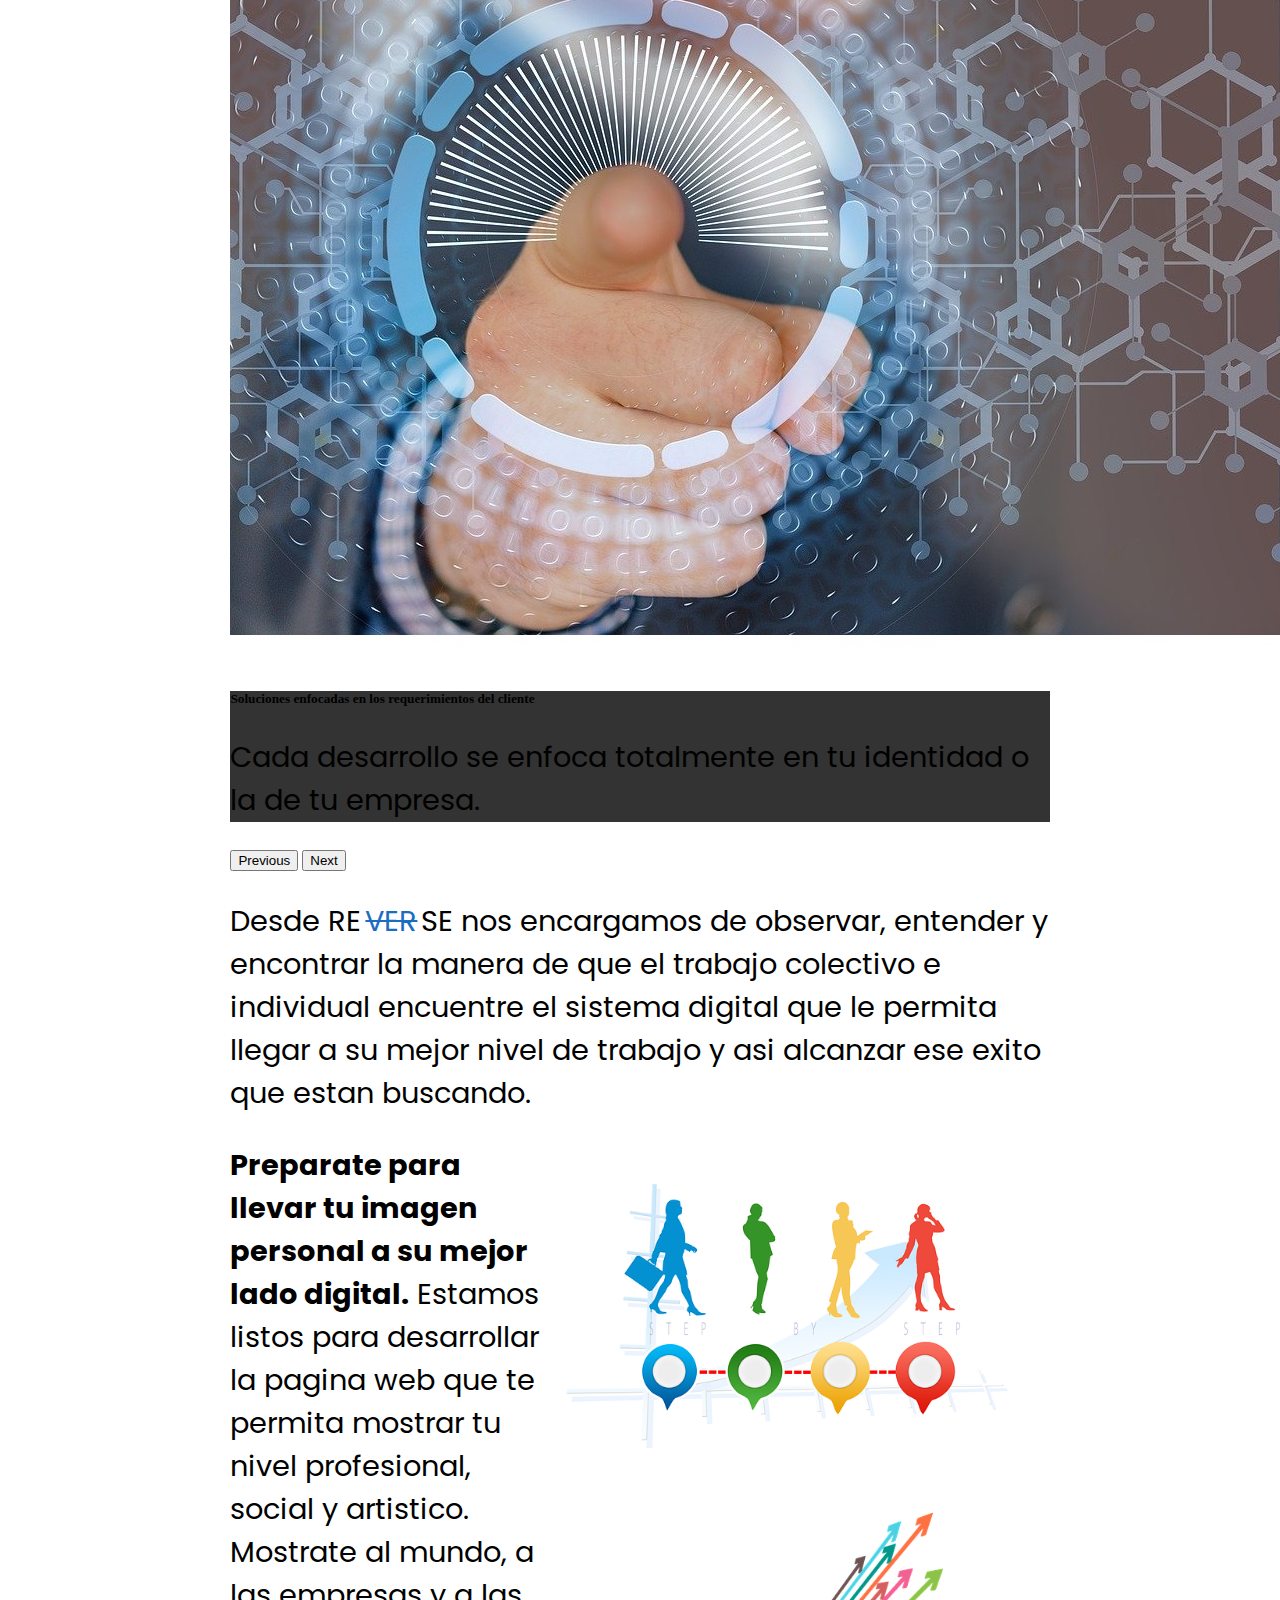
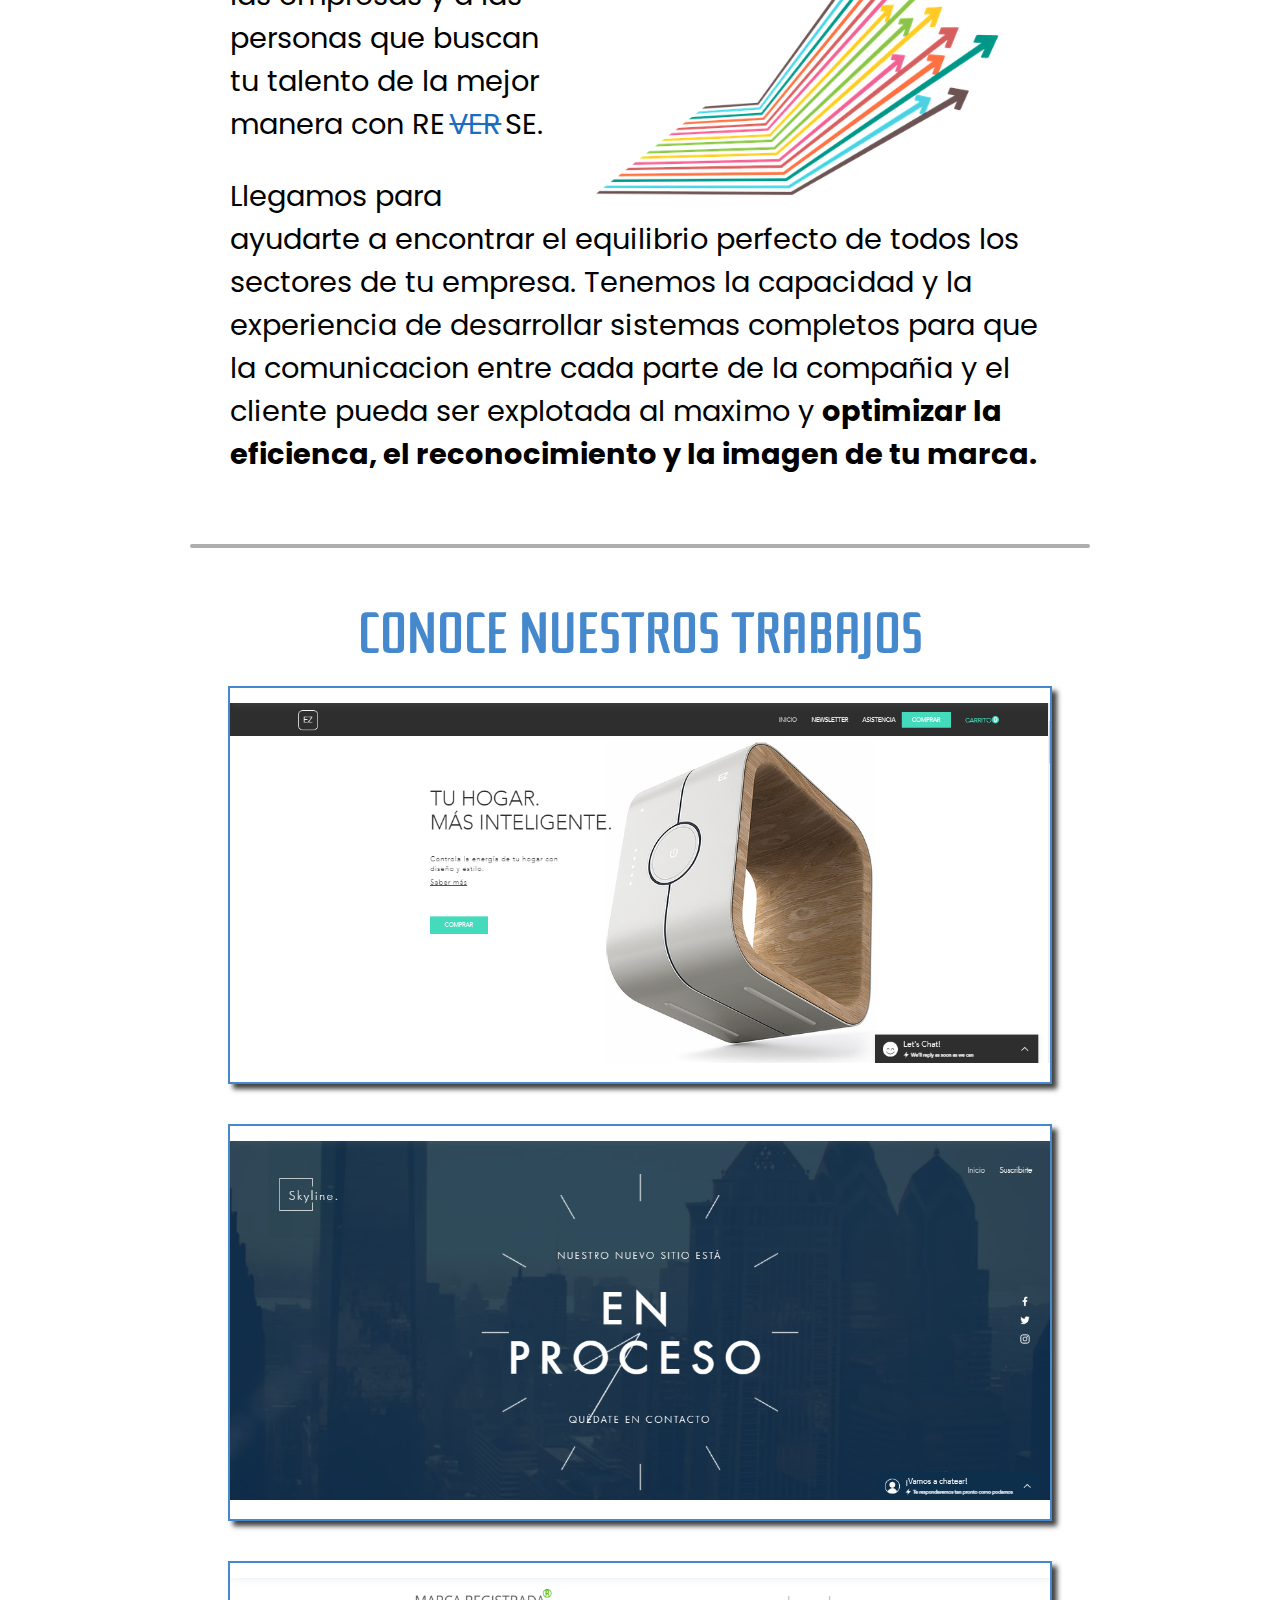
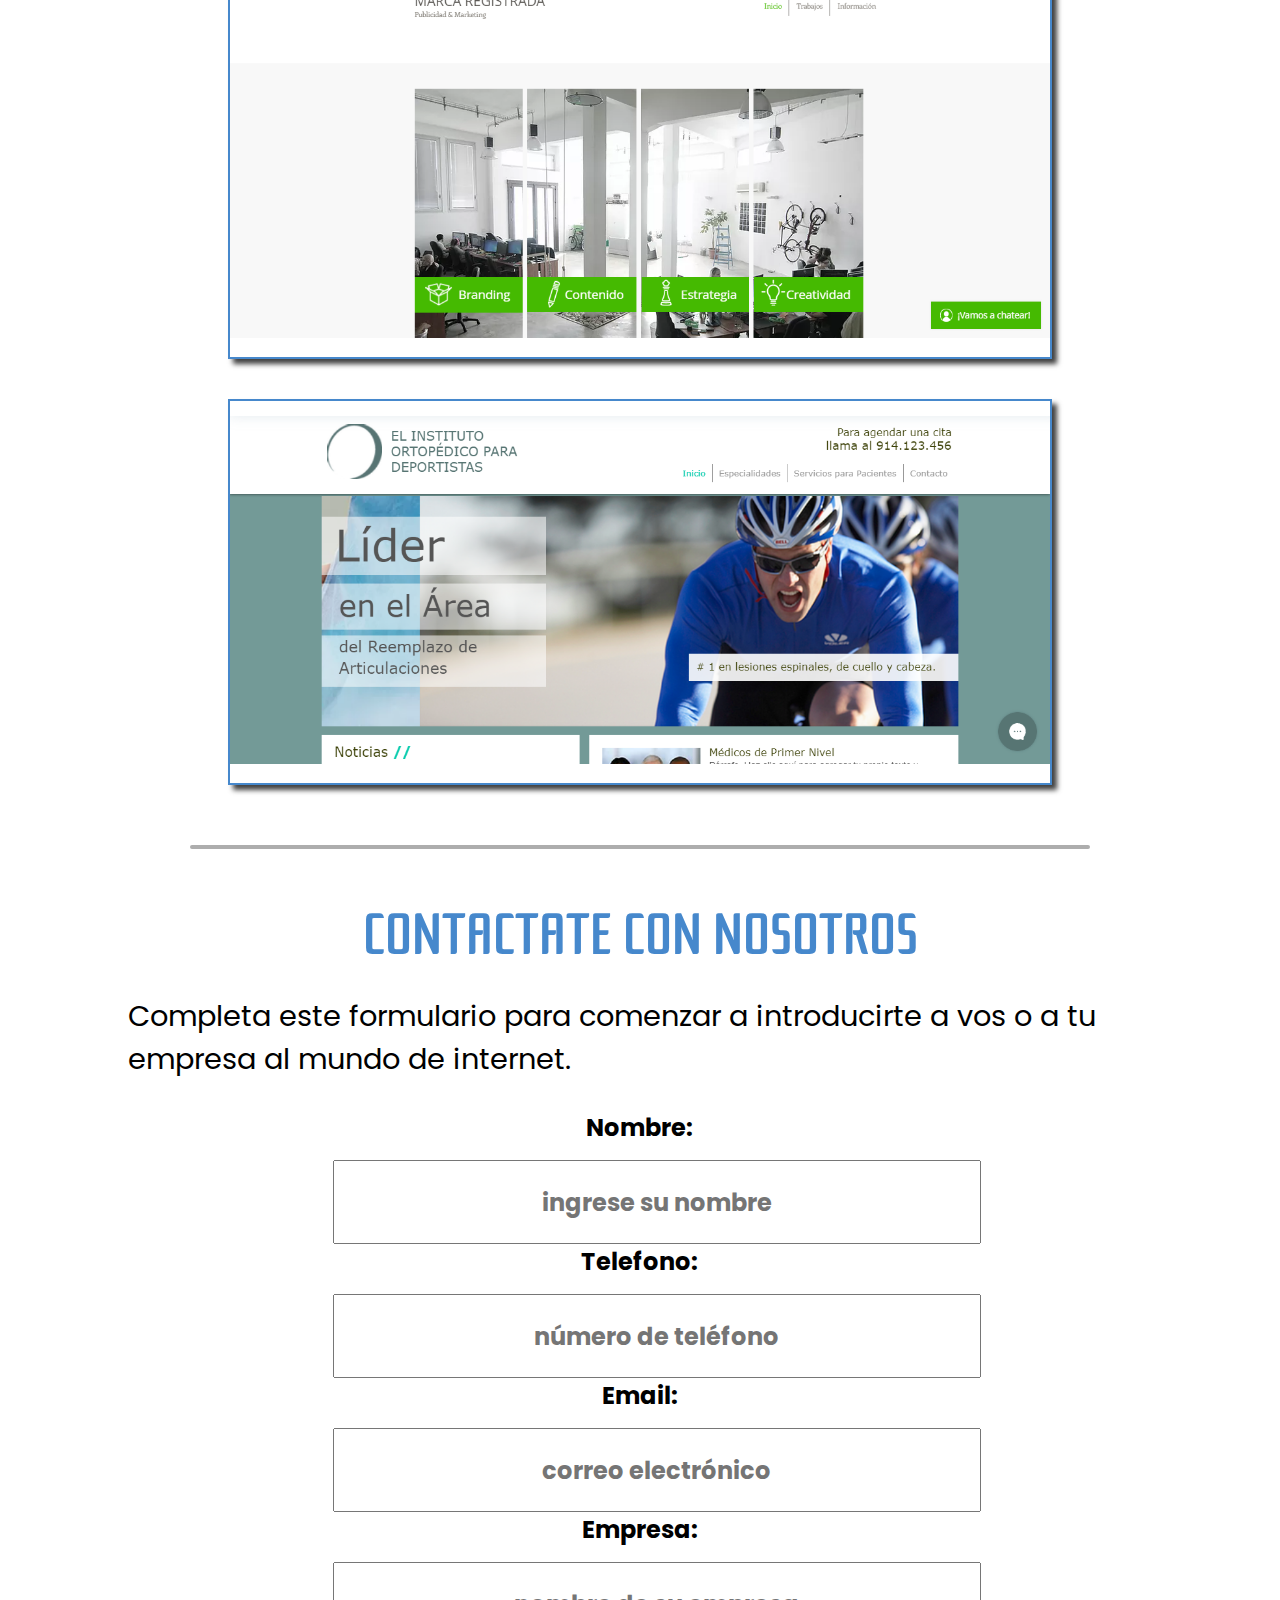
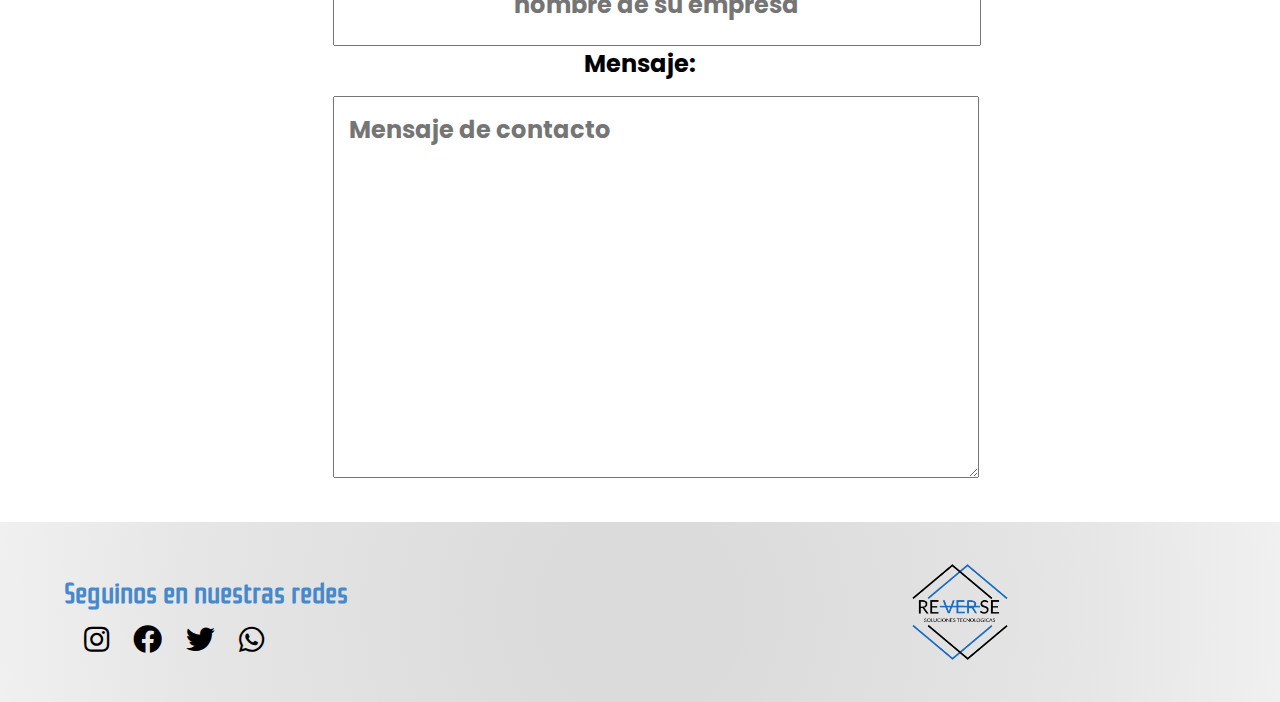
==== commit 45d07180: "agregados login y registro" ====
--- a/index.html
+++ b/index.html
@@ -18,30 +18,19 @@
 </head>
 
 <body>
-    <div class="contenedor-login-bg" id="contenedor-login">
-        <a class="boton-cerrar" href="#cerrar" id="cerrar">X</a>
-            <div class="contenedor-login">
-                <img src="https://th.bing.com/th/id/Rf9ba2df73b8e95305eded87ca99179e6?rik=%2bXi0t87pKKcfAg&riu=http%3a%2f%2fwww.joycekahngdds.com%2fassets%2fimages%2fcallout-1.png&ehk=QYK2PMqQpmSQfS%2fu%2bgMlift9%2bcZ32bY6OkNcVtObhyY%3d&risl=&pid=ImgRaw" alt="">
-                <h1>Iniciar Sesion</h1>
-                <input class="login-input-email" type="email" placeholder="Usuario">
-                <input class="login-input-password" type="password" placeholder="Password">
-                <button>ENTRAR</button>
-                <a href="index.html">Olvide mi password</a>
-            </div>
-    </div>
-    <header  id="inicio">
+    <header id="inicio">
         <div class="barra-navegacion">
-        <nav>
-            <h2 class="logotext">RE<span class="estilo-nombre">VER</span>SE</h2>
-            <ul>
-                <li><a href="#inicio">INICIO</a></li>
-                <li><a href="#informacion">INFORMACION</a></li>
-                <li><a href="#servicios">TRABAJOS</a></li>
-                <li><a href="#contacto">CONTACTO</a></li>
-            </ul>
-            <a class="ic-navbar" id="boton-iniciar-sesion" href="#contenedor-login">INICIAR SESION</a>
-        </nav>
-    </div>
+            <nav>
+                <h2 class="logotext">RE<span class="estilo-nombre">VER</span>SE</h2>
+                <ul>
+                    <li><a href="#inicio">INICIO</a></li>
+                    <li><a href="#informacion">INFORMACION</a></li>
+                    <li><a href="#servicios">TRABAJOS</a></li>
+                    <li><a href="#contacto">CONTACTO</a></li>
+                </ul>
+                <a class="ic-navbar" id="boton-iniciar-sesion" href="./login.html">INICIAR SESION</a>
+            </nav>
+        </div>
         <div class="contenedor-portada">
             <div class="portada-lado">
                 <h2 class="estilo-titulos">INDIVIDUOS</h2>
@@ -117,29 +106,32 @@
                         <span class="visually-hidden">Next</span>
                     </button>
                 </div>
-            <div class="informacion-texto">
-                <p>
-                    Desde RE<span class="estilo-nombre">VER</span>SE nos encargamos de observar, entender y encontrar la
-                    manera de que el trabajo colectivo e individual encuentre el sistema digital que
-                    le permita llegar a su mejor nivel de trabajo y asi alcanzar ese exito que estan buscando.
-                </p>
-                <img src="./imagen-individuo.png" alt="">
-                <img src="./imagen-productividad.png" alt="imagen alta productividad">
-                <p><strong>Preparate para llevar tu imagen personal a su mejor lado digital.</strong>
-                    Estamos listos para desarrollar la pagina web que te permita mostrar tu nivel profesional, social y
-                    artistico.
-                    Mostrate al mundo, a las empresas y a las personas que buscan tu talento de la mejor manera con
-                    RE<span class="estilo-nombre">VER</span>SE.
-                </p>
-                <p>Llegamos para ayudarte a encontrar el equilibrio perfecto de todos los sectores de tu empresa.
-                    Tenemos la capacidad y la experiencia de desarrollar sistemas completos para que la comunicacion
-                    entre cada parte de la compañia y el cliente pueda ser explotada al maximo y <strong>optimizar la
-                        eficienca, el reconocimiento y la imagen de tu marca.</strong>
-                </p>
-            </div>
+                <div class="informacion-texto">
+                    <p>
+                        Desde RE<span class="estilo-nombre">VER</span>SE nos encargamos de observar, entender y
+                        encontrar la
+                        manera de que el trabajo colectivo e individual encuentre el sistema digital que
+                        le permita llegar a su mejor nivel de trabajo y asi alcanzar ese exito que estan buscando.
+                    </p>
+                    <img src="./imagen-individuo.png" alt="">
+                    <img src="./imagen-productividad.png" alt="imagen alta productividad">
+                    <p><strong>Preparate para llevar tu imagen personal a su mejor lado digital.</strong>
+                        Estamos listos para desarrollar la pagina web que te permita mostrar tu nivel profesional,
+                        social y
+                        artistico.
+                        Mostrate al mundo, a las empresas y a las personas que buscan tu talento de la mejor manera con
+                        RE<span class="estilo-nombre">VER</span>SE.
+                    </p>
+                    <p>Llegamos para ayudarte a encontrar el equilibrio perfecto de todos los sectores de tu empresa.
+                        Tenemos la capacidad y la experiencia de desarrollar sistemas completos para que la comunicacion
+                        entre cada parte de la compañia y el cliente pueda ser explotada al maximo y <strong>optimizar
+                            la
+                            eficienca, el reconocimiento y la imagen de tu marca.</strong>
+                    </p>
+                </div>
         </section>
         <hr id="servicios">
-        <section class="contenedor-servicios" >
+        <section class="contenedor-servicios">
             <h2 class="estilo-titulos">CONOCE NUESTROS TRABAJOS</h2>
             </div>
             <div class="card-imagen">
@@ -156,21 +148,21 @@
             </div>
         </section>
         <hr id="contacto">
-        <section class="contenedor-contacto" >
+        <section class="contenedor-contacto">
             <h2 class="estilo-titulos">CONTACTATE CON NOSOTROS</h2>
             <p>Completa este formulario para comenzar a introducirte a vos o a tu empresa al mundo de internet.</p>
             <div class="contenedor-formulario">
-            <label class="form-block" for="nombre">Nombre:</label>
-            <input class="form-block" type="text" id="nombre" placeholder="ingrese su nombre">
-            <label class="form-block" for="telefono">Telefono:</label>
-            <input class="form-block" type="tel" id="telefono" placeholder="número de teléfono">
-            <label class="form-block" for="email">Email:</label>
-            <input class="form-block" type="email" id="email" placeholder="correo electrónico">
-            <label class="form-block" for="empresa">Empresa:</label>
-            <input class="form-block" type="text" id="empresa" placeholder="nombre de su empresa">
-            <label class="form-block" for="Mensaje">Mensaje:</label>
-            <textarea name="mensaje" id="mensaje" cols="30" rows="10" placeholder="Mensaje de contacto"></textarea>
-        </div>
+                <label class="form-block" for="nombre">Nombre:</label>
+                <input class="form-block" type="text" id="nombre" placeholder="ingrese su nombre">
+                <label class="form-block" for="telefono">Telefono:</label>
+                <input class="form-block" type="tel" id="telefono" placeholder="número de teléfono">
+                <label class="form-block" for="email">Email:</label>
+                <input class="form-block" type="email" id="email" placeholder="correo electrónico">
+                <label class="form-block" for="empresa">Empresa:</label>
+                <input class="form-block" type="text" id="empresa" placeholder="nombre de su empresa">
+                <label class="form-block" for="Mensaje">Mensaje:</label>
+                <textarea name="mensaje" id="mensaje" cols="30" rows="10" placeholder="Mensaje de contacto"></textarea>
+            </div>
         </section>
     </main>
     <footer>
--- a/index.css
+++ b/index.css
@@ -7,40 +7,6 @@
     color: inherit;
 }
 
-.contenedor-login-bg {
-    z-index: 4;
-    width: 0;
-    height: 0;
-    position: fixed;
-    top: 0;
-    left: 0;
-    opacity: 0;
-    background-color: rgba(0, 0, 0, 0.8);
-    display: flex;
-    justify-content: center;
-    align-items: center;
-    transition: opacity 0.3s;
-}
-
-
-
-#contenedor-login:target{
-    opacity: 1;
-    width: 100%;
-    height: 100vh;
-}
-
-.boton-cerrar {
-    border-radius: 20px;
-    background-color: black;
-    margin: 30px;
-    padding: 20px;
-    color: white;
-    position: absolute;
-    top: 0;
-    right: 0;
-    font-size: 2em;
-}
 nav {
     z-index: 3;
     position: fixed;
@@ -105,7 +71,6 @@
 }
 
 header {
-    /* margin-top: 47.78px; */
     width: 100%;
     height: auto;
     background-image: url(./fondo-portada.jpg);
@@ -119,6 +84,53 @@
     height: 80vh;
     display: flex;
     justify-content: space-between;
+}
+
+.contenedor-portada-login {
+    width: 100%;
+    height: 80vh;
+    display: flex;
+    justify-content: center;
+}
+
+.portada-login {
+    text-align: center;
+    display: flex;
+    flex-direction: column;
+    justify-content: space-around;
+    align-items: center;
+    height:100%;
+    width: 40%;
+    background: radial-gradient(circle, rgba(219,219,219,0.4) 15%, rgba(230,230,230,0.4) 70%, rgba(240,240,240,0.4) 100%);
+    padding: 10px 0px;
+    margin: 10px 0px;
+    border-radius: 30px;
+}
+
+.portada-login input{
+    text-align: center;
+    margin-bottom: 20px;
+    height: 50px;
+    width: 70%;
+    border: rgba(219,219,219,1) solid 1px ;
+}
+
+.contenedor-portada-login-botones {
+    width: 100%;
+    margin-bottom: 5px;
+}
+
+.portada-login button {
+    font-family: 'Poppins', sans-serif;
+    font-weight: bold;
+    height: 40px;
+    width: 35%;
+    border: rgba(219,219,219,1)solid 1px ;
+    border-radius: 5px;
+}
+
+.boton-recuperar-psw {
+    width: 71% !important;
 }
 
 .contenedor-portada div {
@@ -219,7 +231,7 @@
 .card-imagen {
     margin: 20px 0px;
     width: 80%;
-    border: cadetblue 2px solid;
+    border: #4688cc 2px solid;
     box-shadow: 5px 5px 5px 0px rgba(0,0,0,0.75);
 }
 
@@ -262,64 +274,6 @@
     display: block;
 }
 
-
-.contenedor-login {
-    padding: 25px;
-    width: 25%;
-    height: auto;
-    display: flex;
-    flex-direction: column;
-    background-color: rgb(253, 253, 253);
-    align-items: center;
-    border: 1px solid rgb(219, 216, 216);
-    box-shadow: 0px 1px 10px 1px rgb(182, 179, 179);
-}
-
-.contenedor-login img {
-    width: 35%;
-}
-
-.contenedor-login h1 {
-    color: rgb(107, 107, 107);
-    font-size: 1.5em;
-    margin: 15px 0px 30px 0px;
-}
-
-.contenedor-login input {
-    font-size: 1.3em;
-    height: 7vh;
-    width: 90%;
-    border: 1px solid rgb(219, 216, 216);
-    padding: 10px;
-}
-
-.contenedor-login button {
-    border-radius: 10px;
-    margin-top: 25px;
-    margin-bottom: 40px;
-    background-color: rgb(3, 24, 83);
-    color: white;
-    height: 7vh;
-    width: 90%;
-}
-
-.contenedor-login a {
-    color: rgb(107, 107, 107);
-    border-radius: 50px;
-    padding: 10px;
-    border: 1px solid rgb(219, 216, 216);
-    font-size: 1.1em;
-    text-decoration: none;
-}
-
-.login-input-email {
-    border-radius: 10px 10px 0px 0px;
-}
-
-.login-input-password {
-    border-top: none !important;
-    border-radius: 0px 0px 10px 10px;
-}
 
 footer {
     width: 100%;
@@ -359,7 +313,7 @@
     width: 40%;
 }
 
-@media (max-width: 1024px) {
+@media (max-width: 1100px) {
     .lista-info li{
         font-size: 0.8em;
     }
@@ -386,10 +340,6 @@
 
     .contenedor-formulario textarea {
         height: 300px;
-    }
-
-    .contenedor-login {
-        width: 70%;
     }
 }
 
@@ -419,7 +369,7 @@
     }
 
     .contenedor-formulario textarea {
-        height: 200px;
+        height: 150px;
     }
 
     .contenedor-formulario label {
@@ -427,23 +377,7 @@
     }
 
     nav li, nav h2, nav a {
-        font-size: 8px !important;
-    }
-
-    .contenedor-login {
-        width: 80%;
-    }
-
-    .contenedor-login img {
-        height: 0;
-    }
-
-    .contenedor-login h1{
-        font-size: 1em;
-        margin: 10px 0;
-    }
-    .contenedor-login button {
-        margin: 5px 0px;
+        font-size:10px !important;
     }
     .titulo-redes {
         font-size: 1em;
@@ -458,6 +392,12 @@
     .form-block {
         height: 35px;
     }
+    input, textarea {
+        font-size: 1em;
+    }
+    .contenedor-portada {
+        height: 60vh;
+    }
 }
 
 @media (max-width: 425px) {
@@ -471,21 +411,6 @@
 
     .contenedor-portada {
         padding: 0 10px;
-    }
-    .contenedor-login {
-        width: 90%;
-    }
-    .contenedor-login img {
-        height: 0;
-    }
-
-    .contenedor-login h1{
-        font-size: 1em;
-        margin: 10px 0;
-    }
-
-    .contenedor-login button {
-        margin: 5px 0px;
     }
     .titulo-redes {
         font-size: 0.8em;
@@ -504,8 +429,79 @@
     .form-block {
         height: 25px;
     }
-}
-
+    input, textarea {
+        font-size: 1em;
+    }
+
+    .contenedor-portada {
+        height: 40vh;
+    }
+    .card-imagen {
+        width: 100%;
+    }
+
+    nav li, nav h2, nav a {
+        font-size:8px !important;
+    }
+}
+
+@media (orientation:landscape) and (max-width: 768px) {
+        .lista-info li{
+            font-size: 0.4em;
+        }
+    
+        p {
+            font-size: 0.8em;
+        }
+    
+        .carousel-bs {
+            width: 100%;
+        }
+    
+        .informacion-texto img {
+            width: 51%;
+        }
+    
+        .estilo-titulos {
+            font-size: 2em;
+        }
+    
+        .contenedor-formulario {
+            width: 100%;
+        }
+    
+        .contenedor-formulario textarea {
+            height: 200px;
+        }
+    
+        .contenedor-formulario label {
+            font-size: 0.9em;
+        }
+    
+        nav li, nav h2, nav a {
+            font-size:10px !important;
+        }
+    
+        .titulo-redes {
+            font-size: 1em;
+        }
+        
+        footer i {
+            margin-top: 15px;
+            margin-left: 20px;
+            font-size: 1em;
+        }
+    
+        .form-block {
+            height: 35px;
+        }
+        input, textarea {
+            font-size: 1em;
+        }
+        .contenedor-portada {
+            height: 60vh;
+        }
+    }
 
 .barra-navegacion{
     width: 100%;
